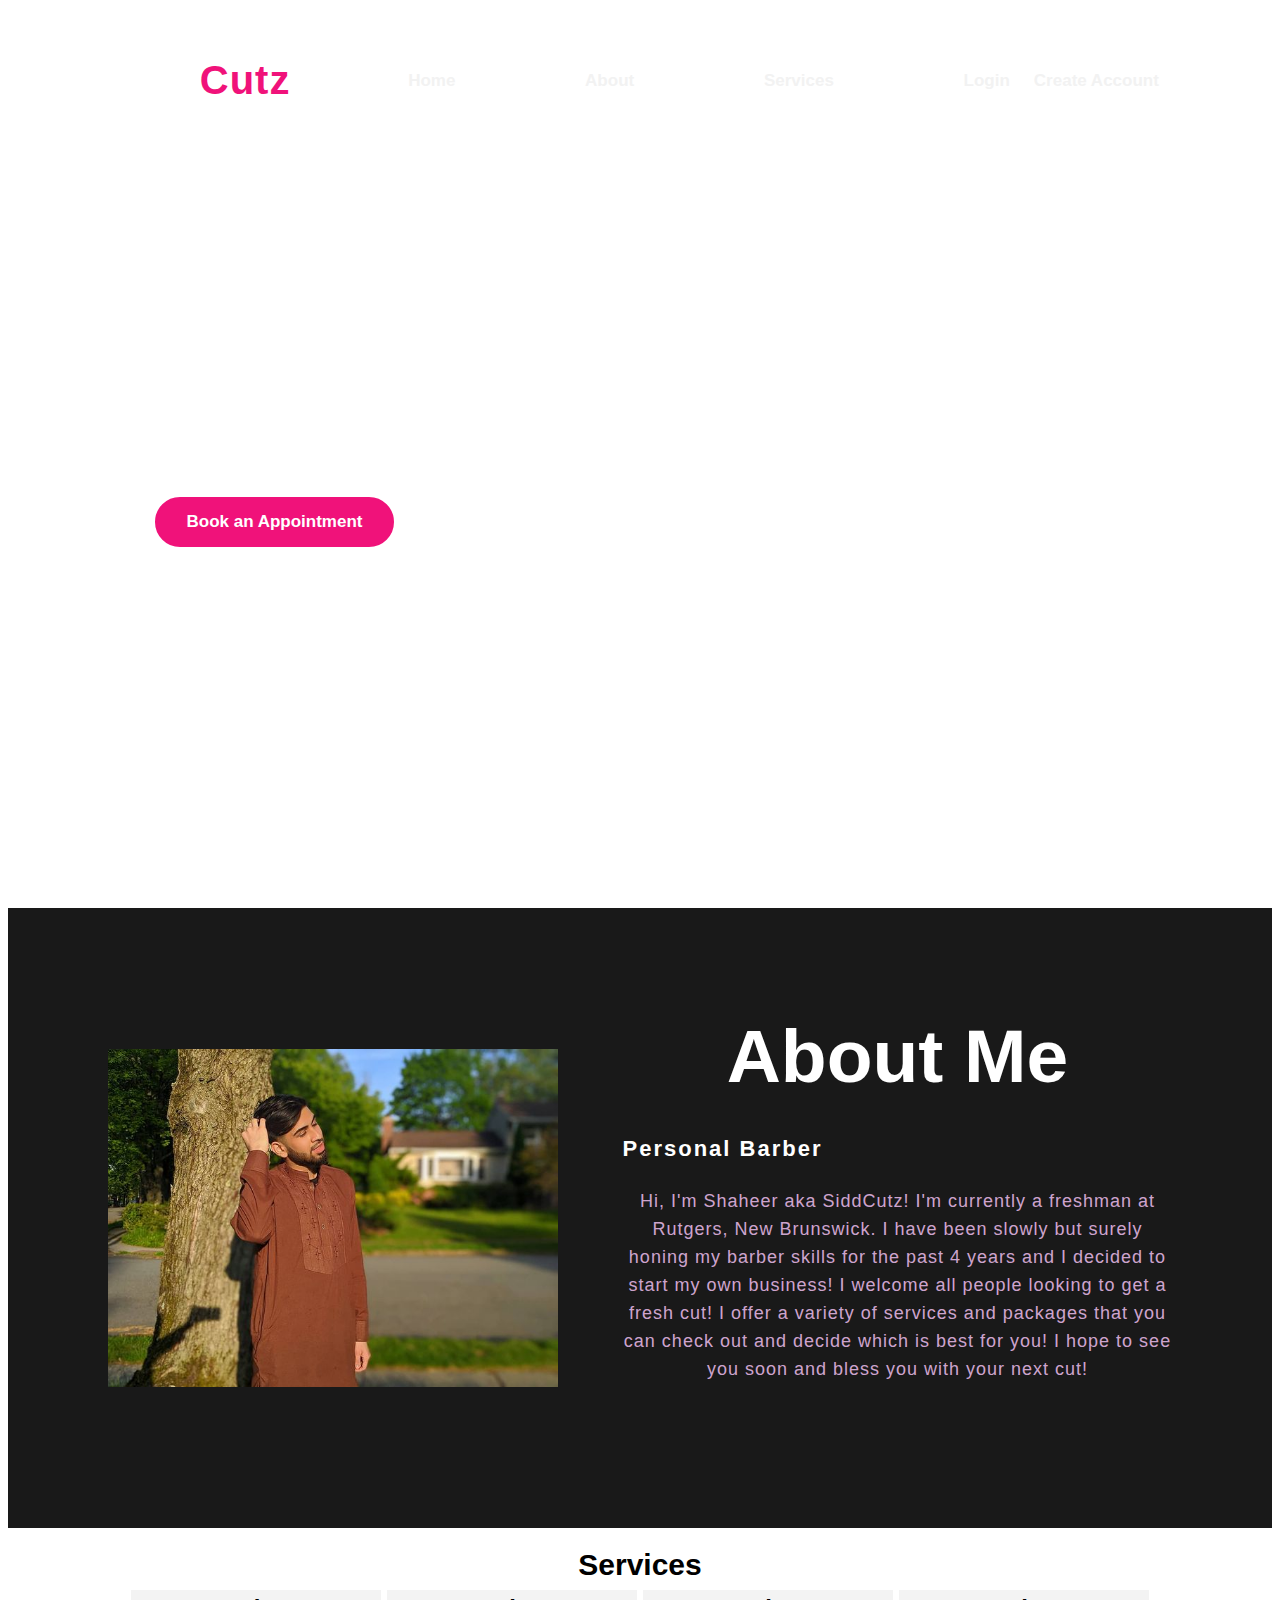
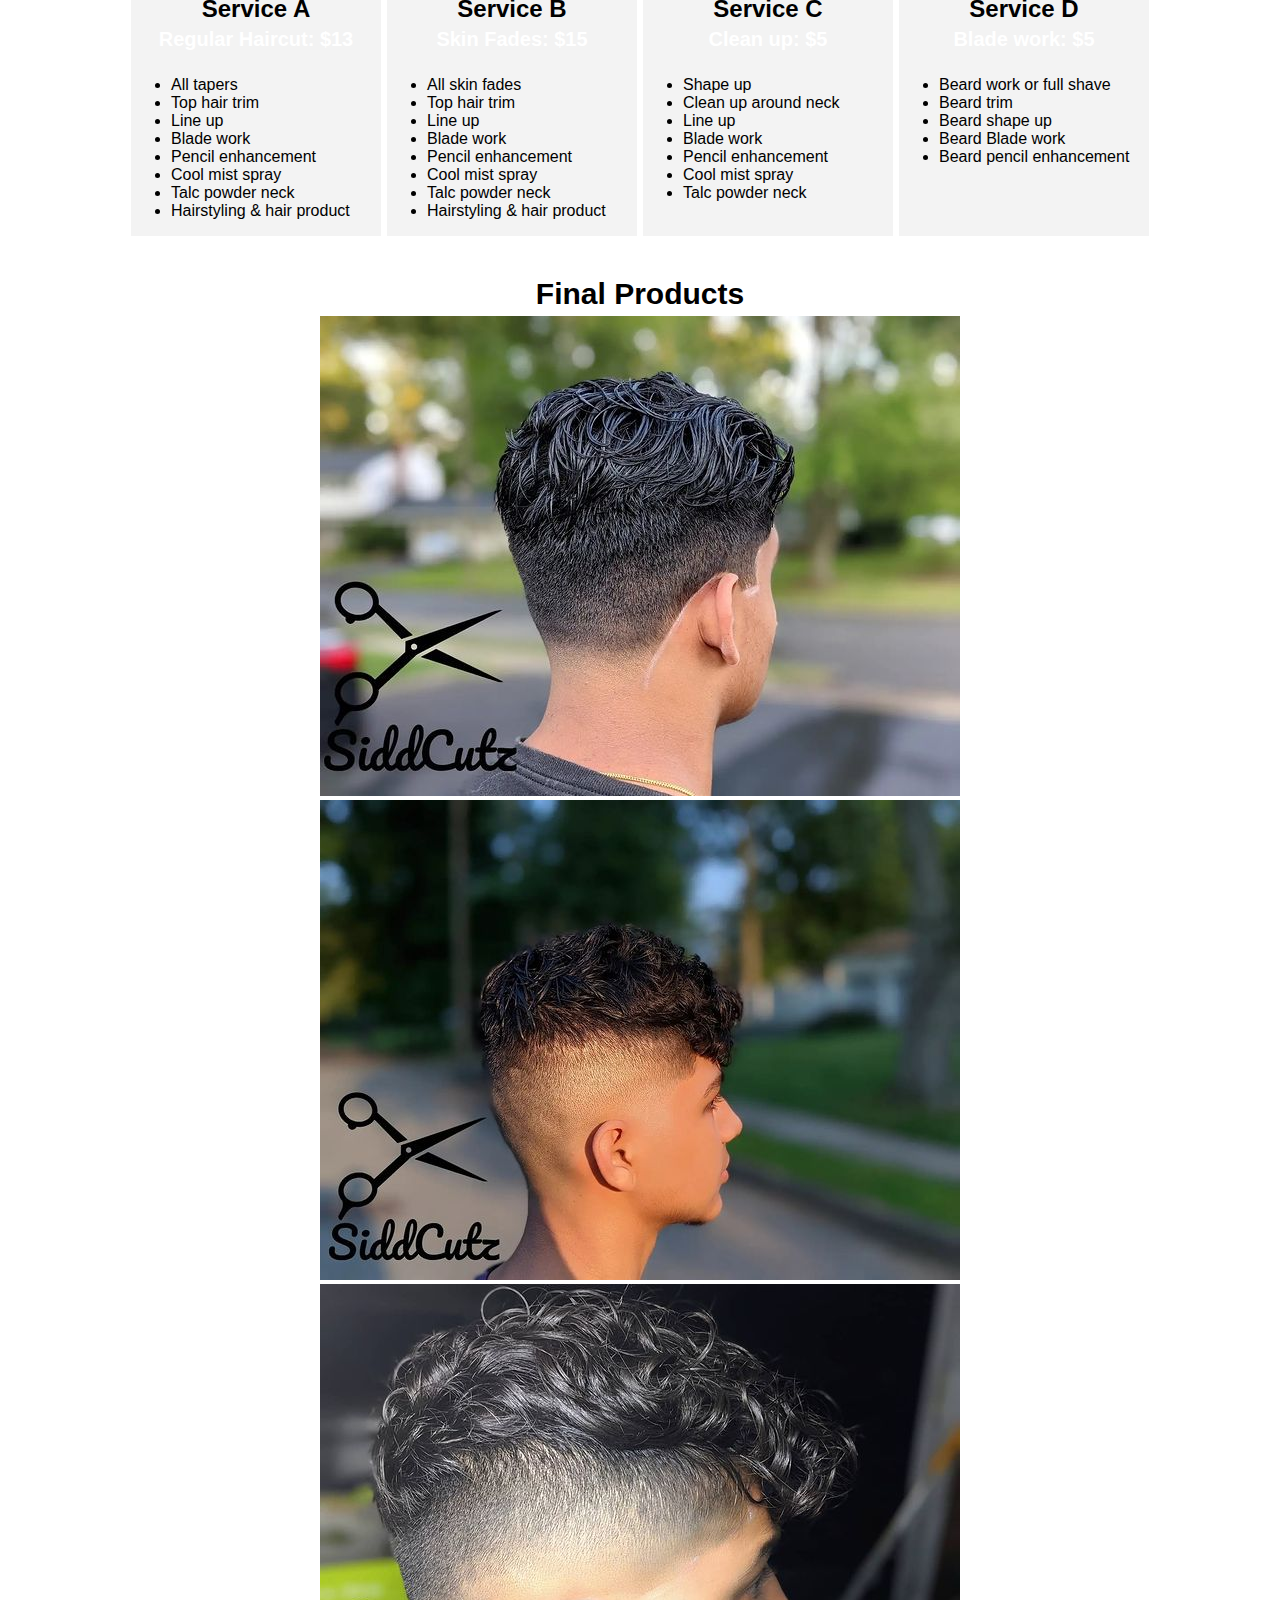
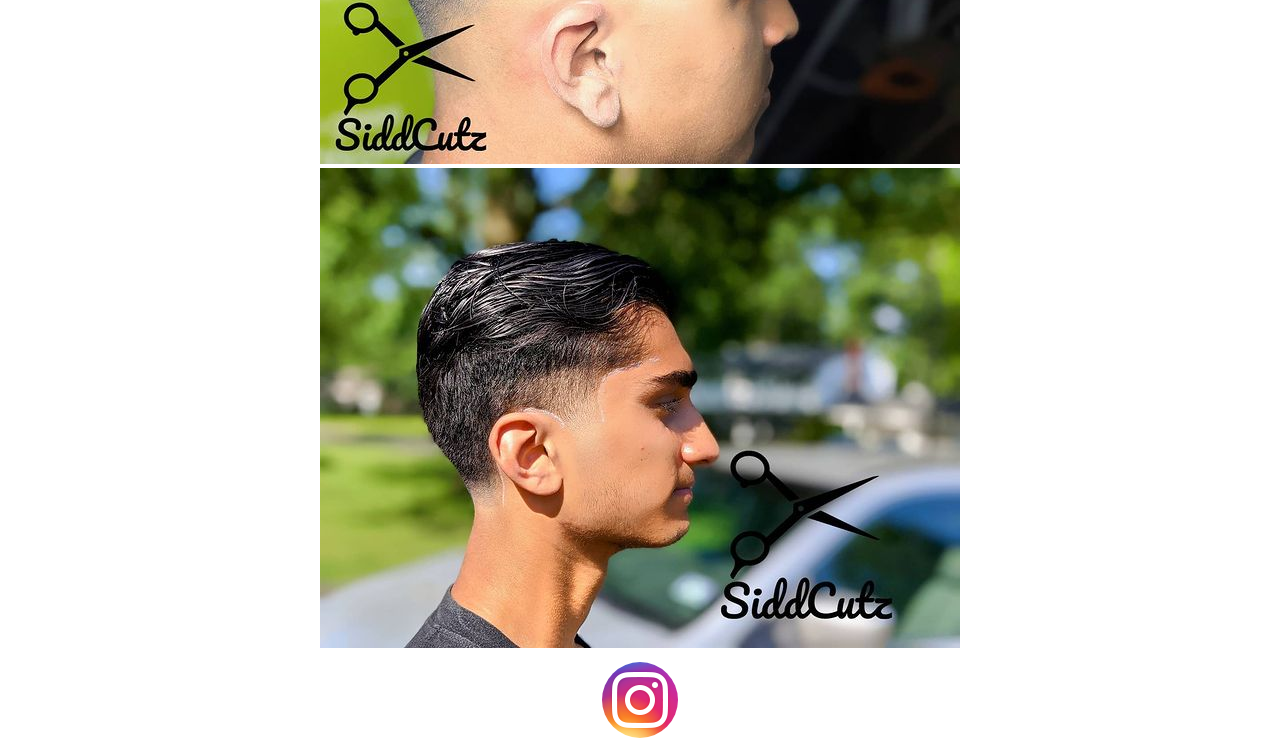
==== index.html @ aa4443f3 "new home page" ====
<!DOCTYPE html>
<html>
    <head>

        <link rel="stylesheet" href="styles.css">
        <meta charset="utf-8">
        <link rel="preconnect" href="https://fonts.googleapis.com">
    <link rel="preconnect" href="https://fonts.gstatic.com" crossorigin>
    <link href="https://fonts.googleapis.com/css2?family=Josefin+Sans&display=swap" rel="stylesheet">
    <link rel="stylesheet" href="https://cdnjs.cloudflare.com/ajax/libs/font-awesome/6.0.0-beta3/css/all.min.css" 
        integrity="sha512-Fo3rlrZj/k7ujTnHg4CGR2D7kSs0v4LLanw2qksYuRlEzO+tcaEPQogQ0KaoGN26/zrn20ImR1DfuLWnOo7aBA==" 
        crossorigin="anonymous" referrerpolicy="no-referrer" />

    </head>
    
    </div>      
    <body>
        <div class="topnav">
            <nav>
                <h2 class = "logo">Sidd<span>Cutz</span></h2>
            <a class="active" href="index.html">Home</a>
            <a href="#about">About</a>
            <a href="#services">Services</a>
            <div class="topnav-right">
                <a href="login.html">Login</a>
                <a>Create Account</a>
            </div>
        </nav>
        </div>  
        
        <div class= "content">
            <h1>Shaheer Siddiqi</h1>
            <h3>Parsippany, NJ / New Brunswick, NJ</h3>
            <div style="text-align: center;">
                <button style="border-color: #f0127a;  font-size: 17px; font-family:sans-serif; color: white; background-color: #f0127a" onclick= "location.href = 'bookAptmt.php'">Book an Appointment</button>
            </div>
        </div>
        
        <section class= "about">
            <div class = "main">
                <img src = "imgs/shaheer.jpg">
                <div class= "about-text">
                    <h2>About Me</h2>
                    <h5>Personal Barber</h5>
                    <p>Hi, I'm Shaheer aka SiddCutz! I'm currently a freshman at Rutgers, New Brunswick. I have been
                        slowly but surely honing my barber skills for the past 4 years and I decided to start my own business! I
                        welcome all people looking to get a fresh cut! I offer a variety of services and packages that you can check
                        out and decide which is best for you! I hope to see you soon and bless you with your next cut!</p>
                </div>
            </div>
        </section>
        
        <h4 id="services" style="margin-top: 20px;">Services</h4>
        <div id="container">
            <div>
                <h2>Service A</h2>
                <h3>Regular Haircut: $13</h3>
                <ul>
                    <li>All tapers</li>
                    <li>Top hair trim</li>
                    <li>Line up</li>
                    <li>Blade work</li>
                    <li>Pencil enhancement</li>
                    <li>Cool mist spray</li>
                    <li>Talc powder neck</li>
                    <li>Hairstyling & hair product</li>
                </ul>
            </div>
            <div>
                <h2>Service B</h2>
                <h3>Skin Fades: $15</h3>
                <ul>
                    <li>All skin fades</li>
                    <li>Top hair trim</li>
                    <li>Line up</li>
                    <li>Blade work</li>
                    <li>Pencil enhancement</li>
                    <li>Cool mist spray</li>
                    <li>Talc powder neck</li>
                    <li>Hairstyling & hair product</li>
                </ul>
            </div>
            <div>
                <h2>Service C</h2>
                <h3>Clean up: $5</h3>
                <ul>
                    <li>Shape up</li>
                    <li>Clean up around neck</li>
                    <li>Line up</li>
                    <li>Blade work</li>
                    <li>Pencil enhancement</li>
                    <li>Cool mist spray</li>
                    <li>Talc powder neck</li>
                </ul>
            </div>
            <div>
                <h2>Service D</h2>
                <h3>Blade work: $5</h3>
                <ul>
                    <li>Beard work or full shave</li>
                    <li>Beard trim</li>
                    <li>Beard shape up</li>
                    <li>Beard Blade work</li>
                    <li>Beard pencil enhancement</li>
                </ul>
            </div>
        </div>

        <br>
        <h4 style="margin-top: 20px;">Final Products</h4>
        <div style="text-align: center;">
            <img src="imgs/hc1.jpg" alt="Haircut 1">
            <img src="imgs/hc2.jpg" alt="Haircut 2">
            <img src="imgs/hc3.jpg" alt="Haircut 3">
            <img src="imgs/hc4.jpg" alt="Haircut 4">
        </div>
        <div style="text-align: center; margin-top: 10px; margin-bottom: 10px;">        
            <a href="https://www.instagram.com/siddcutz/"><img class="icon" src="imgs/ig.png"></a>
        </div>

    </body>
</html>
---- styles.css ----
body {
  font-family: 'Josephin Sans', sans-serif;
  /* background-color: grey; */
}
h1, h2, h3, h4, p {
    text-align: center;
    margin-bottom: 5px;
    margin-top: 5px;
}
button {
    color: rgb(0, 0, 0);
    padding: 16px 32px;
    font-size: 16px;
    margin: 4px 2px;
    cursor: pointer;
    margin-top: 20px;
  }
h1 {
    font-size: 50px;
}
h4 {
    font-size: 30px;
}
.p-container {
  width: 800px;
  margin: auto;
  display: flex;
  flex-wrap: nowrap;
  font-size: 16px;
}
#container {
    /* display: inline-flex;
    flex-direction: row;
    width: 100%; */
    justify-content: center;
    display: flex;
    flex-wrap: wrap;
}
#container > div {
    width: 250px;
    background-color: rgb(243, 243, 243);
    border: 2px black;
    margin: 3px;
  }
.topnav {
    height: 100vh;
    width: 100%;
    background-image: url("https://images.unsplash.com/photo-1635531748077-54c8d53283f4?ixlib=rb-1.2.1&ixid=MnwxMjA3fDB8MHxwaG90by1wYWdlfHx8fGVufDB8fHx8&auto=format&fit=crop&w=2070&q=80");
    background-size: cover;
    background-position: center;
    overflow: hidden;
}

nav{
  display: flex;
  align-items: center;
  justify-content: space-between;
  padding-top: 45px;
  padding-left: 8%;
  padding-right: 8%;
}

.logo{
  color: white;
  font-size: 40px;
  letter-spacing: 1px;
}

span{
  color: #f0127a;
}

nav ul li{
  list-style-type: none;
  display: inline-block;
  padding: 10px 25px;
}
nav ul li a{
  color: white;
  text-decoration: none;
  font-weight: bold;
  text-transform: capitalize;
}

nav ul li a:hover {
  color:#f0127a;
}

/* Style the links inside the navigation bar */
.topnav a {
  float: left;
  color: #f2f2f2;
  text-align: center;
  padding: 10px 12px;
  text-decoration: none;
  font-size: 17px;
  font-weight: bold;
}

/* Change the color of links on hover */
.topnav a:hover {
  color: #f0127a;
  transition: .4s;
}

.content{
  position: absolute;
  top: 50%;
  left: 8%;
  transform: translateY(-50%);
}

h1{
  color: white;
  margin: 20px 0px 20px;
  font-size: 35px;
}

h3{
  color: white;
  font-size: 20px;
  margin-bottom: 25px;
}

.about{
  width: 100%;
  padding: 100px 0px;
  background-color: #191919;
}
.about img{
  height: auto;
  width: 450px;
}

.about-text{
  width: 550px;
}

.main{
  width: 1130px;
  max-width: 95%;
  margin: 0 auto;
  display: flex;
  align-items: center;
  justify-content: space-around;
}
.about-text h2{
  color: white;
  font-size: 75px;
  text-transform: capitalize;
  margin-bottom: 20px;
}
.about-text h5{
  color: white;
  letter-spacing: 2px;
  font-size: 22px;
  margin-bottom: 25px;
  text-transform: capitalize;
}
.about-text p{
  color: #fcfc;
  letter-spacing: 1px;
  line-height: 28px;
  font-size: 18px;
  margin-bottom: 45px;
}
button{
  background-color: #f0127a;
  color: white;
  text-decoration: none;
  border: 2px solid transparent;
  font-weight: bold;
  padding: 13px 30px;
  border-radius: 30px;
  transition: .4s;
}
button:hover{
  background-color: transparent;
  border: 2px solid #f0127a;
  cursor: pointer;

}



/* Add a color to the active/current link */


/* Right-aligned section inside the top navigation */
.topnav-right {
  float: right;
}

.icon {
  border-radius: 50%;
}
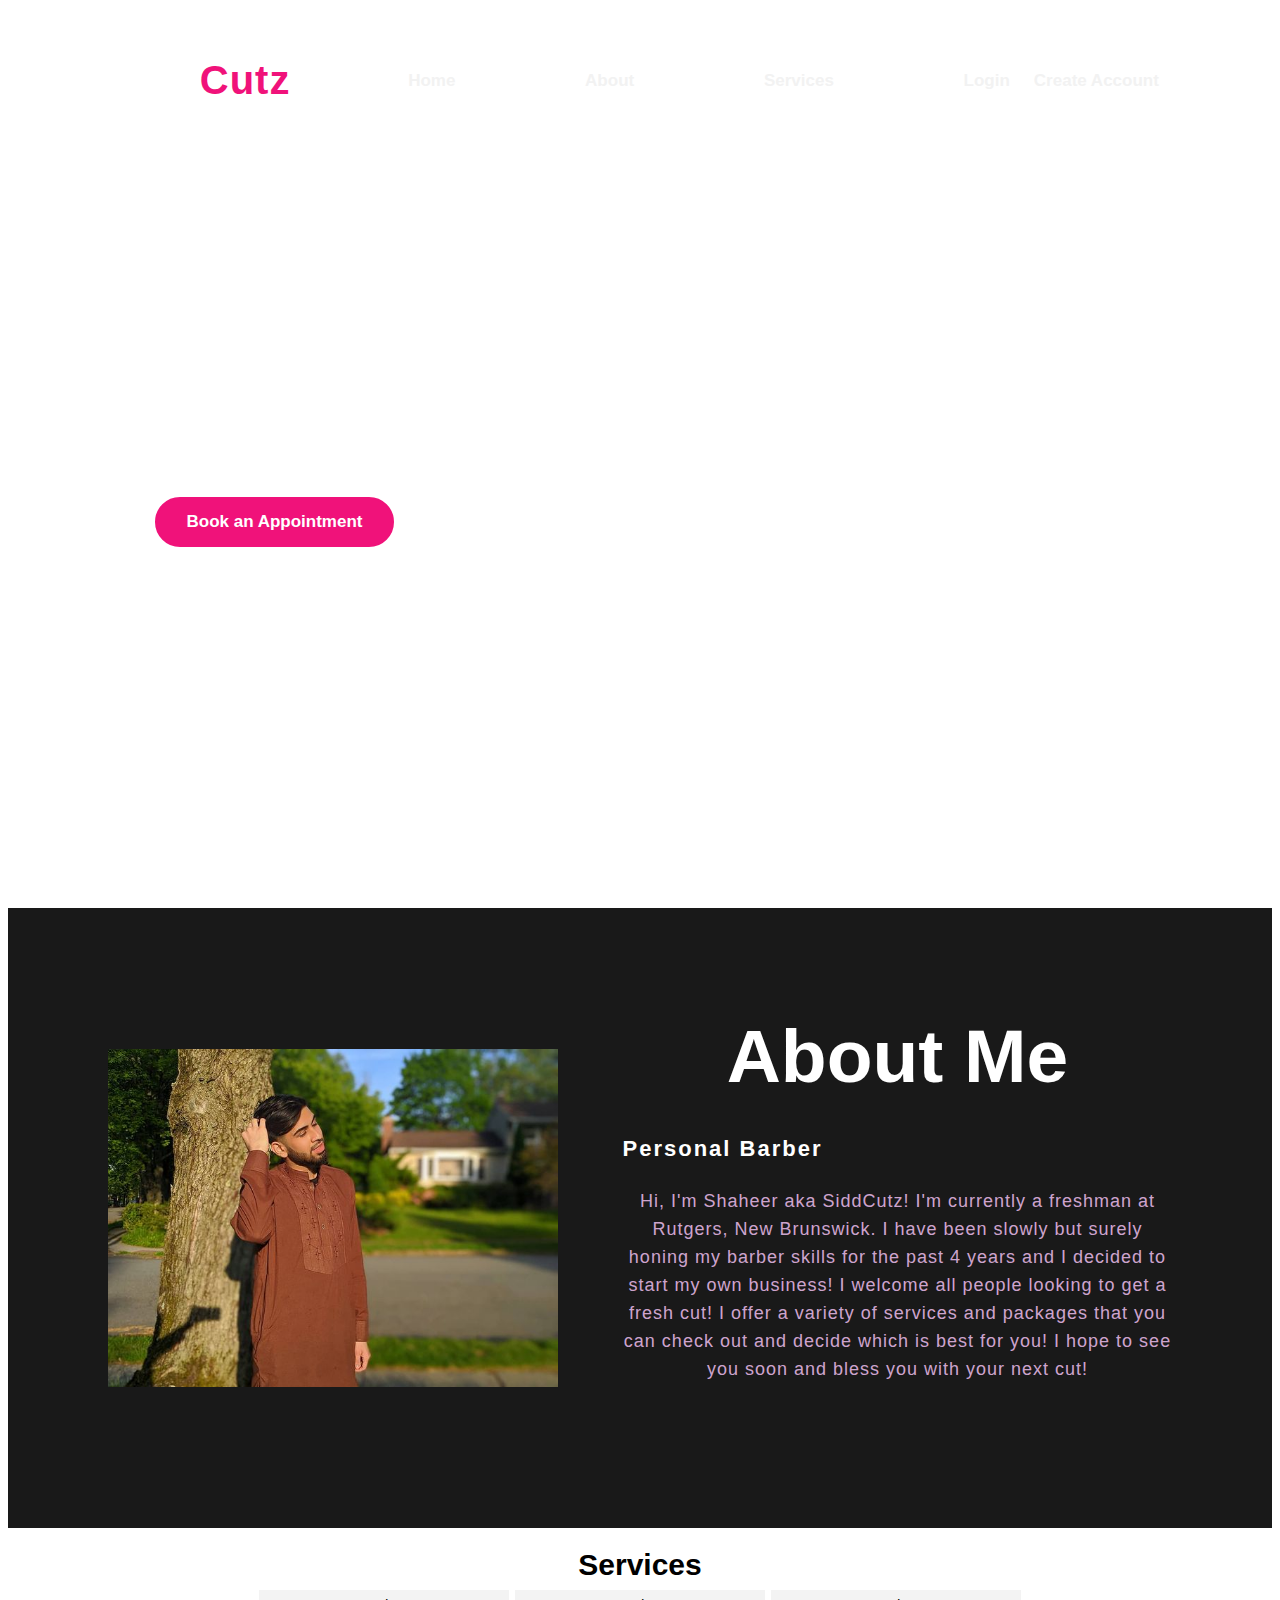
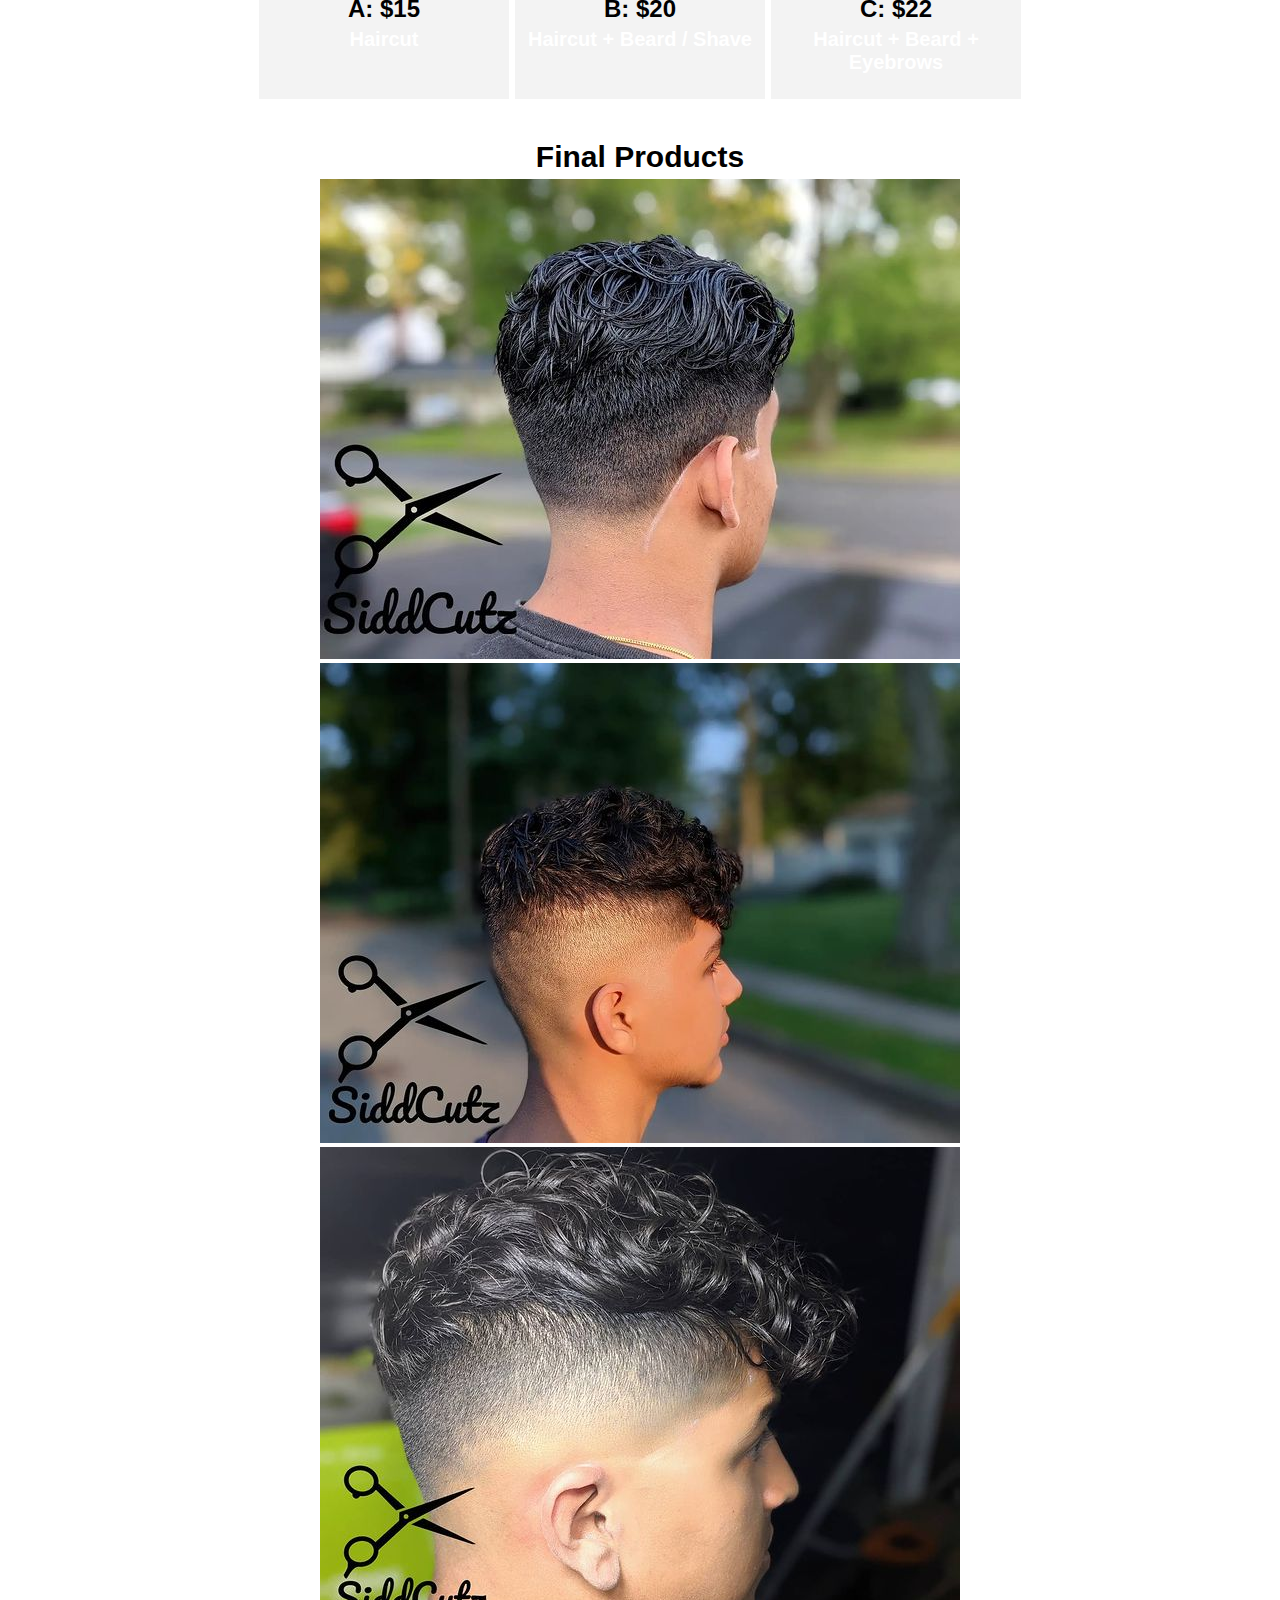
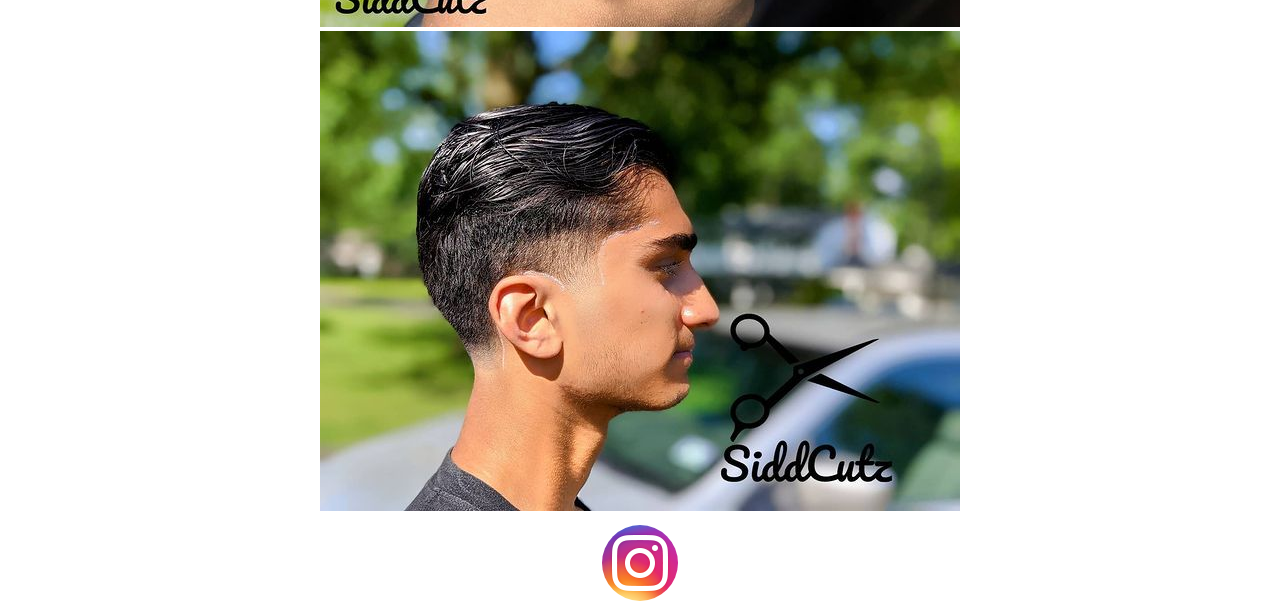
==== commit 4aef10e9: "Handling submit with no time selected, message for no aptmts on a day, simple ui changes" ====
--- a/index.html
+++ b/index.html
@@ -1,23 +1,25 @@
 <!DOCTYPE html>
 <html>
-    <head>
 
-        <link rel="stylesheet" href="styles.css">
-        <meta charset="utf-8">
-        <link rel="preconnect" href="https://fonts.googleapis.com">
+<head>
+
+    <link rel="stylesheet" href="styles.css">
+    <meta charset="utf-8">
+    <link rel="preconnect" href="https://fonts.googleapis.com">
     <link rel="preconnect" href="https://fonts.gstatic.com" crossorigin>
     <link href="https://fonts.googleapis.com/css2?family=Josefin+Sans&display=swap" rel="stylesheet">
-    <link rel="stylesheet" href="https://cdnjs.cloudflare.com/ajax/libs/font-awesome/6.0.0-beta3/css/all.min.css" 
-        integrity="sha512-Fo3rlrZj/k7ujTnHg4CGR2D7kSs0v4LLanw2qksYuRlEzO+tcaEPQogQ0KaoGN26/zrn20ImR1DfuLWnOo7aBA==" 
+    <link rel="stylesheet" href="https://cdnjs.cloudflare.com/ajax/libs/font-awesome/6.0.0-beta3/css/all.min.css"
+        integrity="sha512-Fo3rlrZj/k7ujTnHg4CGR2D7kSs0v4LLanw2qksYuRlEzO+tcaEPQogQ0KaoGN26/zrn20ImR1DfuLWnOo7aBA=="
         crossorigin="anonymous" referrerpolicy="no-referrer" />
 
-    </head>
-    
-    </div>      
-    <body>
-        <div class="topnav">
-            <nav>
-                <h2 class = "logo">Sidd<span>Cutz</span></h2>
+</head>
+
+</div>
+
+<body>
+    <div class="topnav">
+        <nav>
+            <h2 class="logo">Sidd<span>Cutz</span></h2>
             <a class="active" href="index.html">Home</a>
             <a href="#about">About</a>
             <a href="#services">Services</a>
@@ -26,97 +28,62 @@
                 <a>Create Account</a>
             </div>
         </nav>
-        </div>  
-        
-        <div class= "content">
-            <h1>Shaheer Siddiqi</h1>
-            <h3>Parsippany, NJ / New Brunswick, NJ</h3>
-            <div style="text-align: center;">
-                <button style="border-color: #f0127a;  font-size: 17px; font-family:sans-serif; color: white; background-color: #f0127a" onclick= "location.href = 'bookAptmt.php'">Book an Appointment</button>
+    </div>
+
+    <div class="content">
+        <h1>Shaheer Siddiqi</h1>
+        <h3>Parsippany, NJ / New Brunswick, NJ</h3>
+        <div style="text-align: center;">
+            <button
+                style="border-color: #f0127a;  font-size: 17px; font-family:sans-serif; color: white; background-color: #f0127a"
+                onclick="location.href = 'bookAptmt.php'">Book an Appointment</button>
+        </div>
+    </div>
+
+    <section class="about">
+        <div class="main">
+            <img src="imgs/shaheer.jpg">
+            <div class="about-text">
+                <h2>About Me</h2>
+                <h5>Personal Barber</h5>
+                <p>Hi, I'm Shaheer aka SiddCutz! I'm currently a freshman at Rutgers, New Brunswick. I have been
+                    slowly but surely honing my barber skills for the past 4 years and I decided to start my own
+                    business! I
+                    welcome all people looking to get a fresh cut! I offer a variety of services and packages that you
+                    can check
+                    out and decide which is best for you! I hope to see you soon and bless you with your next cut!</p>
             </div>
         </div>
-        
-        <section class= "about">
-            <div class = "main">
-                <img src = "imgs/shaheer.jpg">
-                <div class= "about-text">
-                    <h2>About Me</h2>
-                    <h5>Personal Barber</h5>
-                    <p>Hi, I'm Shaheer aka SiddCutz! I'm currently a freshman at Rutgers, New Brunswick. I have been
-                        slowly but surely honing my barber skills for the past 4 years and I decided to start my own business! I
-                        welcome all people looking to get a fresh cut! I offer a variety of services and packages that you can check
-                        out and decide which is best for you! I hope to see you soon and bless you with your next cut!</p>
-                </div>
-            </div>
-        </section>
-        
-        <h4 id="services" style="margin-top: 20px;">Services</h4>
-        <div id="container">
-            <div>
-                <h2>Service A</h2>
-                <h3>Regular Haircut: $13</h3>
-                <ul>
-                    <li>All tapers</li>
-                    <li>Top hair trim</li>
-                    <li>Line up</li>
-                    <li>Blade work</li>
-                    <li>Pencil enhancement</li>
-                    <li>Cool mist spray</li>
-                    <li>Talc powder neck</li>
-                    <li>Hairstyling & hair product</li>
-                </ul>
-            </div>
-            <div>
-                <h2>Service B</h2>
-                <h3>Skin Fades: $15</h3>
-                <ul>
-                    <li>All skin fades</li>
-                    <li>Top hair trim</li>
-                    <li>Line up</li>
-                    <li>Blade work</li>
-                    <li>Pencil enhancement</li>
-                    <li>Cool mist spray</li>
-                    <li>Talc powder neck</li>
-                    <li>Hairstyling & hair product</li>
-                </ul>
-            </div>
-            <div>
-                <h2>Service C</h2>
-                <h3>Clean up: $5</h3>
-                <ul>
-                    <li>Shape up</li>
-                    <li>Clean up around neck</li>
-                    <li>Line up</li>
-                    <li>Blade work</li>
-                    <li>Pencil enhancement</li>
-                    <li>Cool mist spray</li>
-                    <li>Talc powder neck</li>
-                </ul>
-            </div>
-            <div>
-                <h2>Service D</h2>
-                <h3>Blade work: $5</h3>
-                <ul>
-                    <li>Beard work or full shave</li>
-                    <li>Beard trim</li>
-                    <li>Beard shape up</li>
-                    <li>Beard Blade work</li>
-                    <li>Beard pencil enhancement</li>
-                </ul>
-            </div>
+    </section>
+
+    <h4 id="services" style="margin-top: 20px;">Services</h4>
+    <div id="container">
+        <div>
+            <h2>A: $15</h2>
+            <h3>Haircut</h3>
         </div>
+        <div>
+            <h2>B: $20</h2>
+            <h3>Haircut + Beard / Shave</h3>
+        </div>
+        <div>
+            <h2>C: $22</h2>
+            <h3>Haircut + Beard + Eyebrows</h3>
+        </div>
+    </div>
 
-        <br>
-        <h4 style="margin-top: 20px;">Final Products</h4>
-        <div style="text-align: center;">
-            <img src="imgs/hc1.jpg" alt="Haircut 1">
-            <img src="imgs/hc2.jpg" alt="Haircut 2">
-            <img src="imgs/hc3.jpg" alt="Haircut 3">
-            <img src="imgs/hc4.jpg" alt="Haircut 4">
-        </div>
-        <div style="text-align: center; margin-top: 10px; margin-bottom: 10px;">        
-            <a href="https://www.instagram.com/siddcutz/"><img class="icon" src="imgs/ig.png"></a>
-        </div>
+    <br>
+    <h4 style="margin-top: 20px;">Final Products</h4>
+    <div style="text-align: center;">
+        <img src="imgs/hc1.jpg" alt="Haircut 1">
+        <img src="imgs/hc2.jpg" alt="Haircut 2">
+        <img src="imgs/hc3.jpg" alt="Haircut 3">
+        <img src="imgs/hc4.jpg" alt="Haircut 4">
+    </div>
+    <div style="text-align: center; margin-top: 10px; margin-bottom: 10px;">
+        <a href="https://www.instagram.com/siddcutz/"><img class="icon" src="imgs/ig.png"></a>
+    </div>
 
-    </body>
+</body>
+
 </html>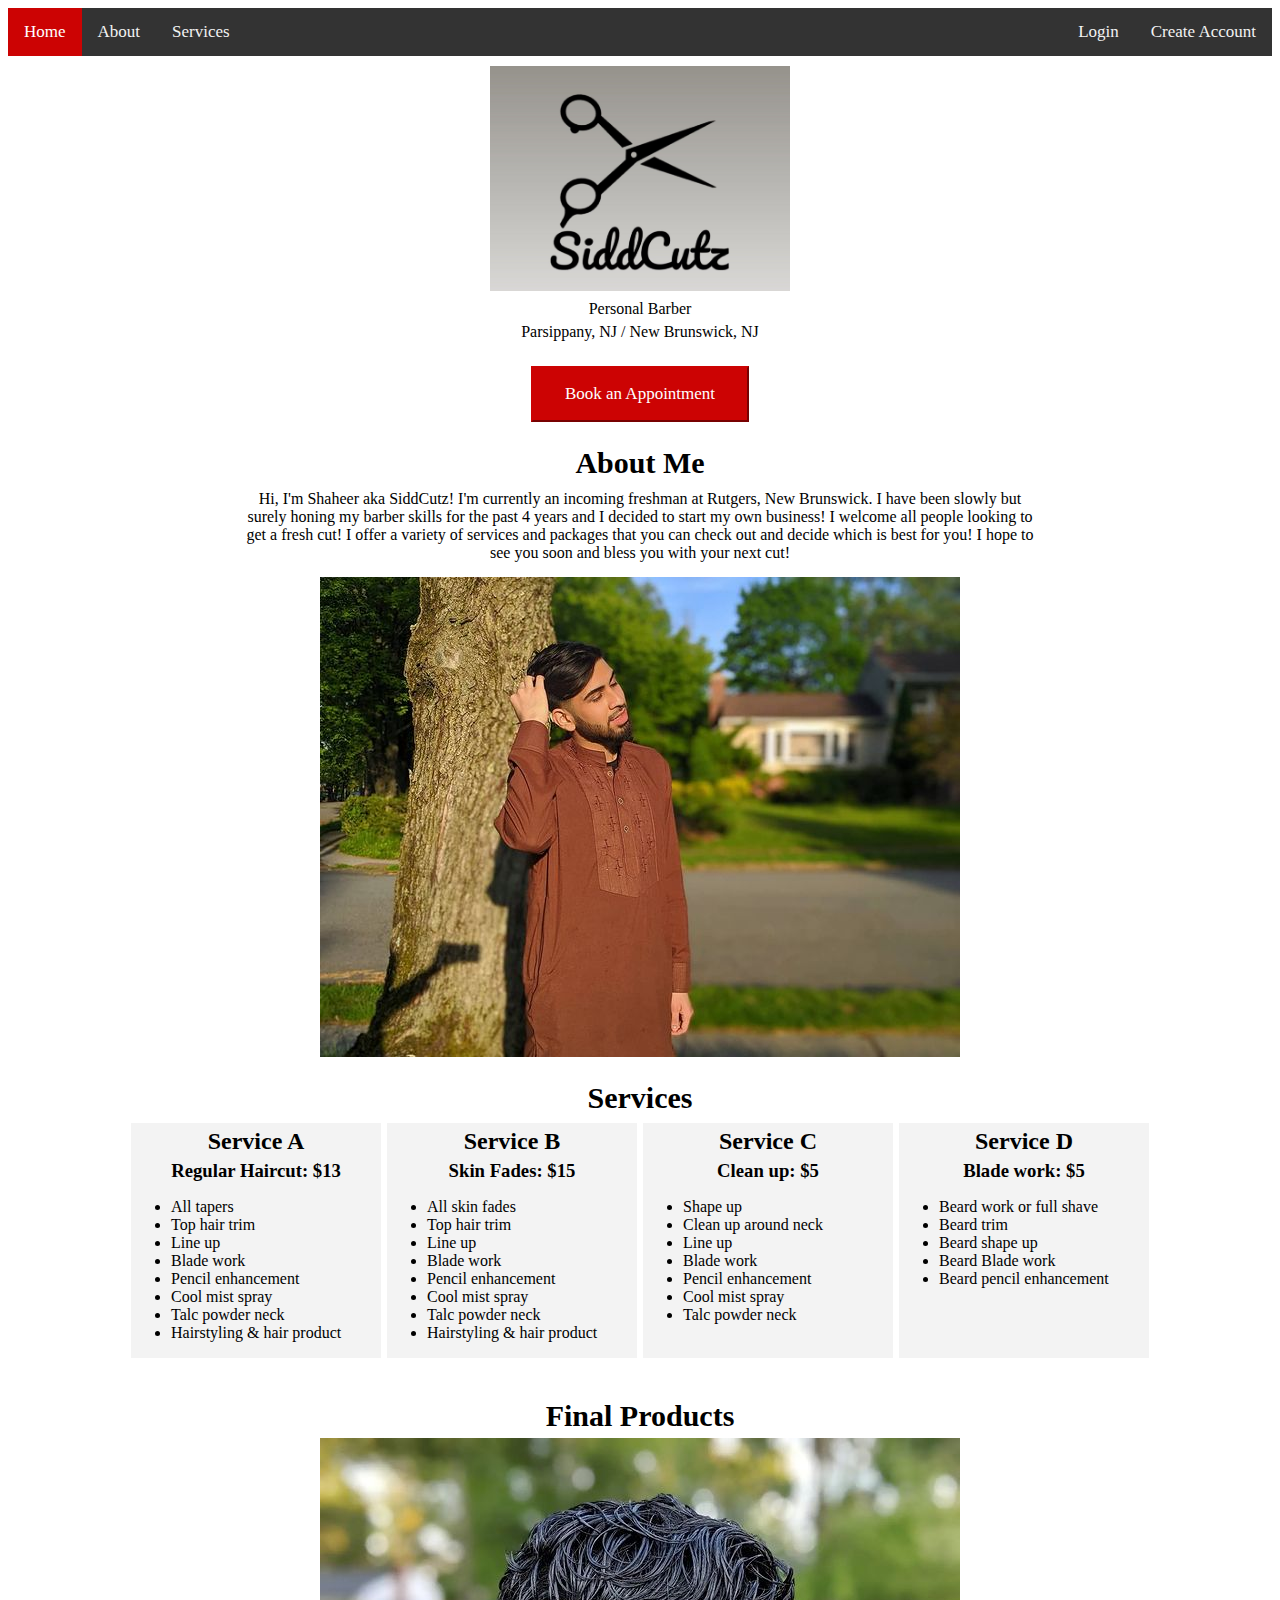
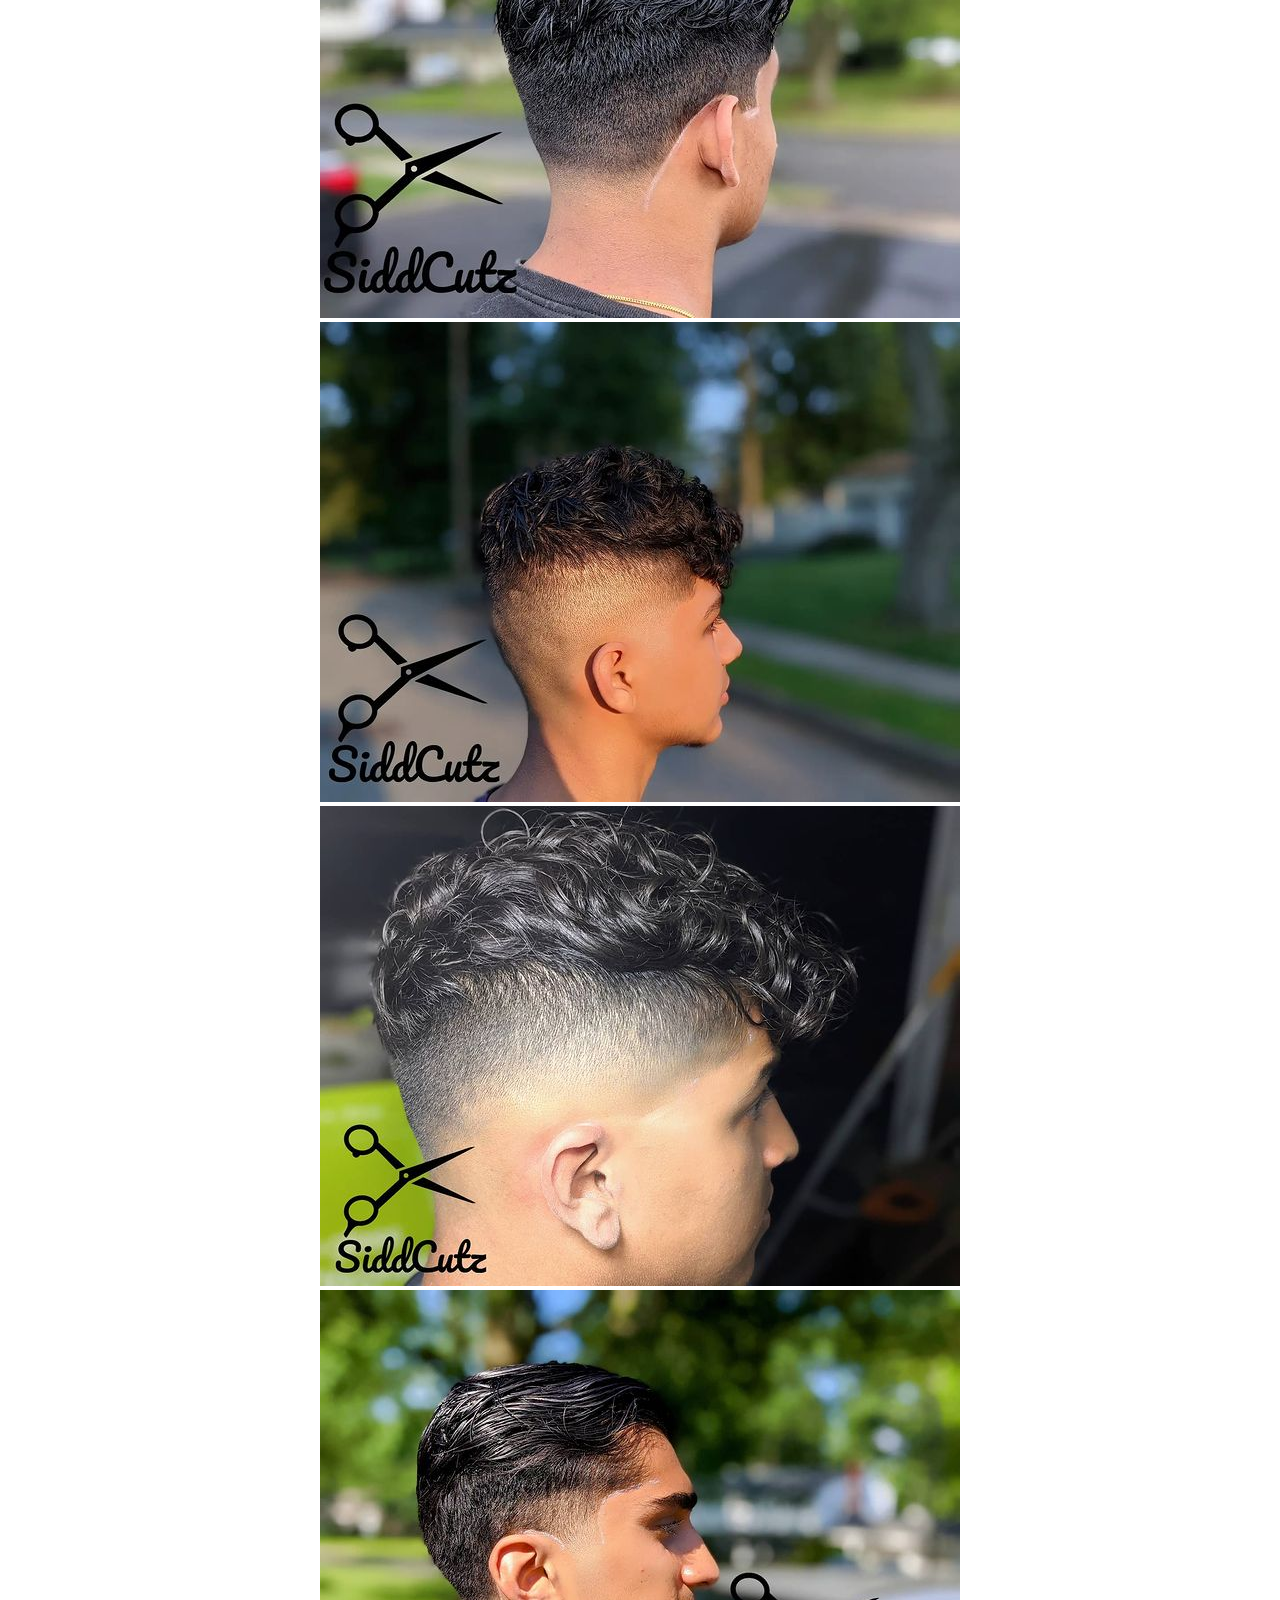
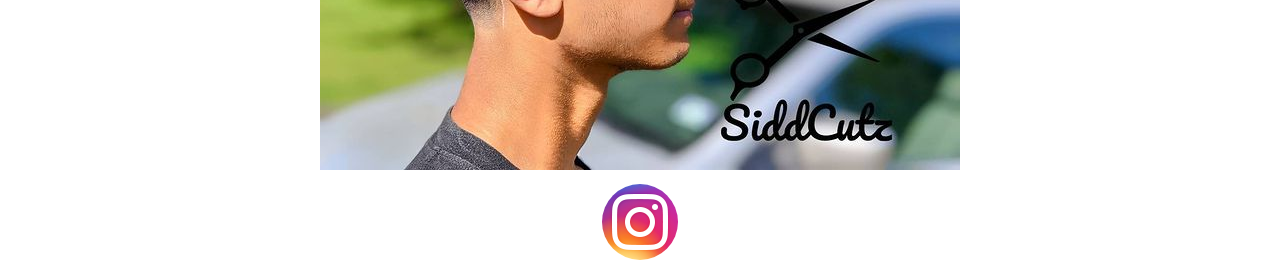
==== commit 8a69c9b6: "Revert "new home page"" ====
--- a/index.html
+++ b/index.html
@@ -1,89 +1,110 @@
 <!DOCTYPE html>
 <html>
-
-<head>
-
-    <link rel="stylesheet" href="styles.css">
-    <meta charset="utf-8">
-    <link rel="preconnect" href="https://fonts.googleapis.com">
-    <link rel="preconnect" href="https://fonts.gstatic.com" crossorigin>
-    <link href="https://fonts.googleapis.com/css2?family=Josefin+Sans&display=swap" rel="stylesheet">
-    <link rel="stylesheet" href="https://cdnjs.cloudflare.com/ajax/libs/font-awesome/6.0.0-beta3/css/all.min.css"
-        integrity="sha512-Fo3rlrZj/k7ujTnHg4CGR2D7kSs0v4LLanw2qksYuRlEzO+tcaEPQogQ0KaoGN26/zrn20ImR1DfuLWnOo7aBA=="
-        crossorigin="anonymous" referrerpolicy="no-referrer" />
-
-</head>
-
-</div>
-
-<body>
+    <head>
+        <link rel="stylesheet" href="styles.css">
+        <meta charset="utf-8">
+    </head>
     <div class="topnav">
-        <nav>
-            <h2 class="logo">Sidd<span>Cutz</span></h2>
-            <a class="active" href="index.html">Home</a>
-            <a href="#about">About</a>
-            <a href="#services">Services</a>
-            <div class="topnav-right">
-                <a href="login.html">Login</a>
-                <a>Create Account</a>
+        <a class="active" href="index.html">Home</a>
+        <a href="#about">About</a>
+        <a href="#services">Services</a>
+        <div class="topnav-right">
+          <a href="login.html">Login</a>
+          <a>Create Account</a>
+        </div>
+    </div>      
+    <body>
+        <div style="text-align: center; margin-top: 10px;"> 
+            <img src="imgs/SiddCutz2.jpeg" alt="SiddCutz" width="300">
+        </div>
+        <p>
+            Personal Barber
+        </p>
+        <p>
+            Parsippany, NJ / New Brunswick, NJ
+        </p>
+        <div style="text-align: center;">
+            <button style="border-color: #cc0303;  font-size: 17px; font-family:cursive; color: white; background-color: #cc0303" onclick= "location.href = 'bookAptmt.php'">Book an Appointment</button>
+        </div>
+        <div id="about" style="margin-top: 20px;">
+            <h4>About Me</h4>
+            <div class="p-container">
+                <p>Hi, I'm Shaheer aka SiddCutz! I'm currently an incoming freshman at Rutgers, New Brunswick. I have been
+                slowly but surely honing my barber skills for the past 4 years and I decided to start my own business! I
+                welcome all people looking to get a fresh cut! I offer a variety of services and packages that you can check
+                out and decide which is best for you! I hope to see you soon and bless you with your next cut!</p>
             </div>
-        </nav>
-    </div>
-
-    <div class="content">
-        <h1>Shaheer Siddiqi</h1>
-        <h3>Parsippany, NJ / New Brunswick, NJ</h3>
-        <div style="text-align: center;">
-            <button
-                style="border-color: #f0127a;  font-size: 17px; font-family:sans-serif; color: white; background-color: #f0127a"
-                onclick="location.href = 'bookAptmt.php'">Book an Appointment</button>
-        </div>
-    </div>
-
-    <section class="about">
-        <div class="main">
-            <img src="imgs/shaheer.jpg">
-            <div class="about-text">
-                <h2>About Me</h2>
-                <h5>Personal Barber</h5>
-                <p>Hi, I'm Shaheer aka SiddCutz! I'm currently a freshman at Rutgers, New Brunswick. I have been
-                    slowly but surely honing my barber skills for the past 4 years and I decided to start my own
-                    business! I
-                    welcome all people looking to get a fresh cut! I offer a variety of services and packages that you
-                    can check
-                    out and decide which is best for you! I hope to see you soon and bless you with your next cut!</p>
+            <div style="text-align: center; margin-top: 10px;"> 
+                <img src="imgs/shaheer.jpg" alt="Shaheer">
             </div>
         </div>
-    </section>
+        <h4 id="services" style="margin-top: 20px;">Services</h4>
+        <div id="container">
+            <div>
+                <h2>Service A</h2>
+                <h3>Regular Haircut: $13</h3>
+                <ul>
+                    <li>All tapers</li>
+                    <li>Top hair trim</li>
+                    <li>Line up</li>
+                    <li>Blade work</li>
+                    <li>Pencil enhancement</li>
+                    <li>Cool mist spray</li>
+                    <li>Talc powder neck</li>
+                    <li>Hairstyling & hair product</li>
+                </ul>
+            </div>
+            <div>
+                <h2>Service B</h2>
+                <h3>Skin Fades: $15</h3>
+                <ul>
+                    <li>All skin fades</li>
+                    <li>Top hair trim</li>
+                    <li>Line up</li>
+                    <li>Blade work</li>
+                    <li>Pencil enhancement</li>
+                    <li>Cool mist spray</li>
+                    <li>Talc powder neck</li>
+                    <li>Hairstyling & hair product</li>
+                </ul>
+            </div>
+            <div>
+                <h2>Service C</h2>
+                <h3>Clean up: $5</h3>
+                <ul>
+                    <li>Shape up</li>
+                    <li>Clean up around neck</li>
+                    <li>Line up</li>
+                    <li>Blade work</li>
+                    <li>Pencil enhancement</li>
+                    <li>Cool mist spray</li>
+                    <li>Talc powder neck</li>
+                </ul>
+            </div>
+            <div>
+                <h2>Service D</h2>
+                <h3>Blade work: $5</h3>
+                <ul>
+                    <li>Beard work or full shave</li>
+                    <li>Beard trim</li>
+                    <li>Beard shape up</li>
+                    <li>Beard Blade work</li>
+                    <li>Beard pencil enhancement</li>
+                </ul>
+            </div>
+        </div>
 
-    <h4 id="services" style="margin-top: 20px;">Services</h4>
-    <div id="container">
-        <div>
-            <h2>A: $15</h2>
-            <h3>Haircut</h3>
+        <br>
+        <h4 style="margin-top: 20px;">Final Products</h4>
+        <div style="text-align: center;">
+            <img src="imgs/hc1.jpg" alt="Haircut 1">
+            <img src="imgs/hc2.jpg" alt="Haircut 2">
+            <img src="imgs/hc3.jpg" alt="Haircut 3">
+            <img src="imgs/hc4.jpg" alt="Haircut 4">
         </div>
-        <div>
-            <h2>B: $20</h2>
-            <h3>Haircut + Beard / Shave</h3>
+        <div style="text-align: center; margin-top: 10px; margin-bottom: 10px;">        
+            <a href="https://www.instagram.com/siddcutz/"><img class="icon" src="imgs/ig.png"></a>
         </div>
-        <div>
-            <h2>C: $22</h2>
-            <h3>Haircut + Beard + Eyebrows</h3>
-        </div>
-    </div>
 
-    <br>
-    <h4 style="margin-top: 20px;">Final Products</h4>
-    <div style="text-align: center;">
-        <img src="imgs/hc1.jpg" alt="Haircut 1">
-        <img src="imgs/hc2.jpg" alt="Haircut 2">
-        <img src="imgs/hc3.jpg" alt="Haircut 3">
-        <img src="imgs/hc4.jpg" alt="Haircut 4">
-    </div>
-    <div style="text-align: center; margin-top: 10px; margin-bottom: 10px;">
-        <a href="https://www.instagram.com/siddcutz/"><img class="icon" src="imgs/ig.png"></a>
-    </div>
-
-</body>
-
+    </body>
 </html>--- a/styles.css
+++ b/styles.css
@@ -1,6 +1,6 @@
 body {
-  font-family: 'Josephin Sans', sans-serif;
-  /* background-color: grey; */
+    font-family: cursive;
+    /* background-color: grey; */
 }
 h1, h2, h3, h4, p {
     text-align: center;
@@ -43,47 +43,8 @@
     margin: 3px;
   }
 .topnav {
-    height: 100vh;
-    width: 100%;
-    background-image: url("https://images.unsplash.com/photo-1635531748077-54c8d53283f4?ixlib=rb-1.2.1&ixid=MnwxMjA3fDB8MHxwaG90by1wYWdlfHx8fGVufDB8fHx8&auto=format&fit=crop&w=2070&q=80");
-    background-size: cover;
-    background-position: center;
+    background-color: #333;
     overflow: hidden;
-}
-
-nav{
-  display: flex;
-  align-items: center;
-  justify-content: space-between;
-  padding-top: 45px;
-  padding-left: 8%;
-  padding-right: 8%;
-}
-
-.logo{
-  color: white;
-  font-size: 40px;
-  letter-spacing: 1px;
-}
-
-span{
-  color: #f0127a;
-}
-
-nav ul li{
-  list-style-type: none;
-  display: inline-block;
-  padding: 10px 25px;
-}
-nav ul li a{
-  color: white;
-  text-decoration: none;
-  font-weight: bold;
-  text-transform: capitalize;
-}
-
-nav ul li a:hover {
-  color:#f0127a;
 }
 
 /* Style the links inside the navigation bar */
@@ -91,100 +52,22 @@
   float: left;
   color: #f2f2f2;
   text-align: center;
-  padding: 10px 12px;
+  padding: 14px 16px;
   text-decoration: none;
   font-size: 17px;
-  font-weight: bold;
 }
 
 /* Change the color of links on hover */
 .topnav a:hover {
-  color: #f0127a;
-  transition: .4s;
+  background-color: #ddd;
+  color: black;
 }
 
-.content{
-  position: absolute;
-  top: 50%;
-  left: 8%;
-  transform: translateY(-50%);
+/* Add a color to the active/current link */
+.topnav a.active {
+  background-color: #cc0303;
+  color: white;
 }
-
-h1{
-  color: white;
-  margin: 20px 0px 20px;
-  font-size: 35px;
-}
-
-h3{
-  color: white;
-  font-size: 20px;
-  margin-bottom: 25px;
-}
-
-.about{
-  width: 100%;
-  padding: 100px 0px;
-  background-color: #191919;
-}
-.about img{
-  height: auto;
-  width: 450px;
-}
-
-.about-text{
-  width: 550px;
-}
-
-.main{
-  width: 1130px;
-  max-width: 95%;
-  margin: 0 auto;
-  display: flex;
-  align-items: center;
-  justify-content: space-around;
-}
-.about-text h2{
-  color: white;
-  font-size: 75px;
-  text-transform: capitalize;
-  margin-bottom: 20px;
-}
-.about-text h5{
-  color: white;
-  letter-spacing: 2px;
-  font-size: 22px;
-  margin-bottom: 25px;
-  text-transform: capitalize;
-}
-.about-text p{
-  color: #fcfc;
-  letter-spacing: 1px;
-  line-height: 28px;
-  font-size: 18px;
-  margin-bottom: 45px;
-}
-button{
-  background-color: #f0127a;
-  color: white;
-  text-decoration: none;
-  border: 2px solid transparent;
-  font-weight: bold;
-  padding: 13px 30px;
-  border-radius: 30px;
-  transition: .4s;
-}
-button:hover{
-  background-color: transparent;
-  border: 2px solid #f0127a;
-  cursor: pointer;
-
-}
-
-
-
-/* Add a color to the active/current link */
-
 
 /* Right-aligned section inside the top navigation */
 .topnav-right {
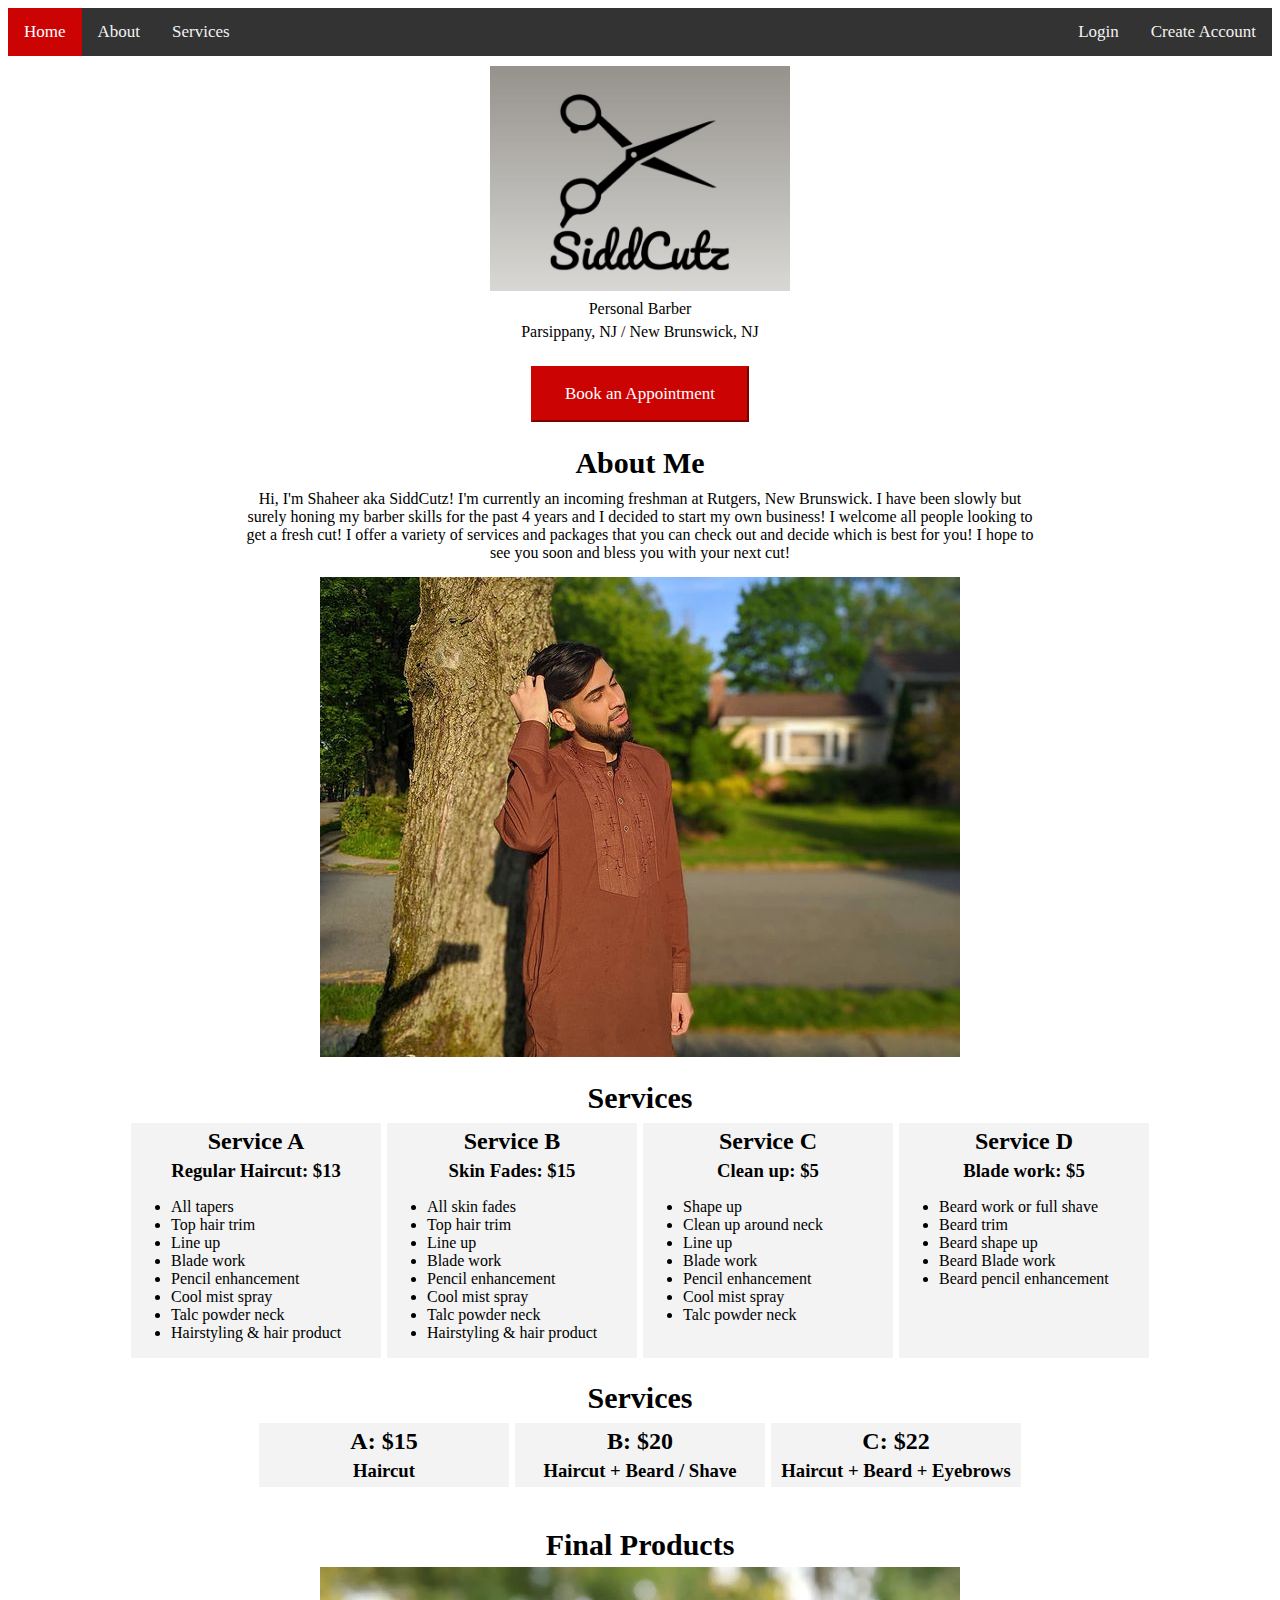
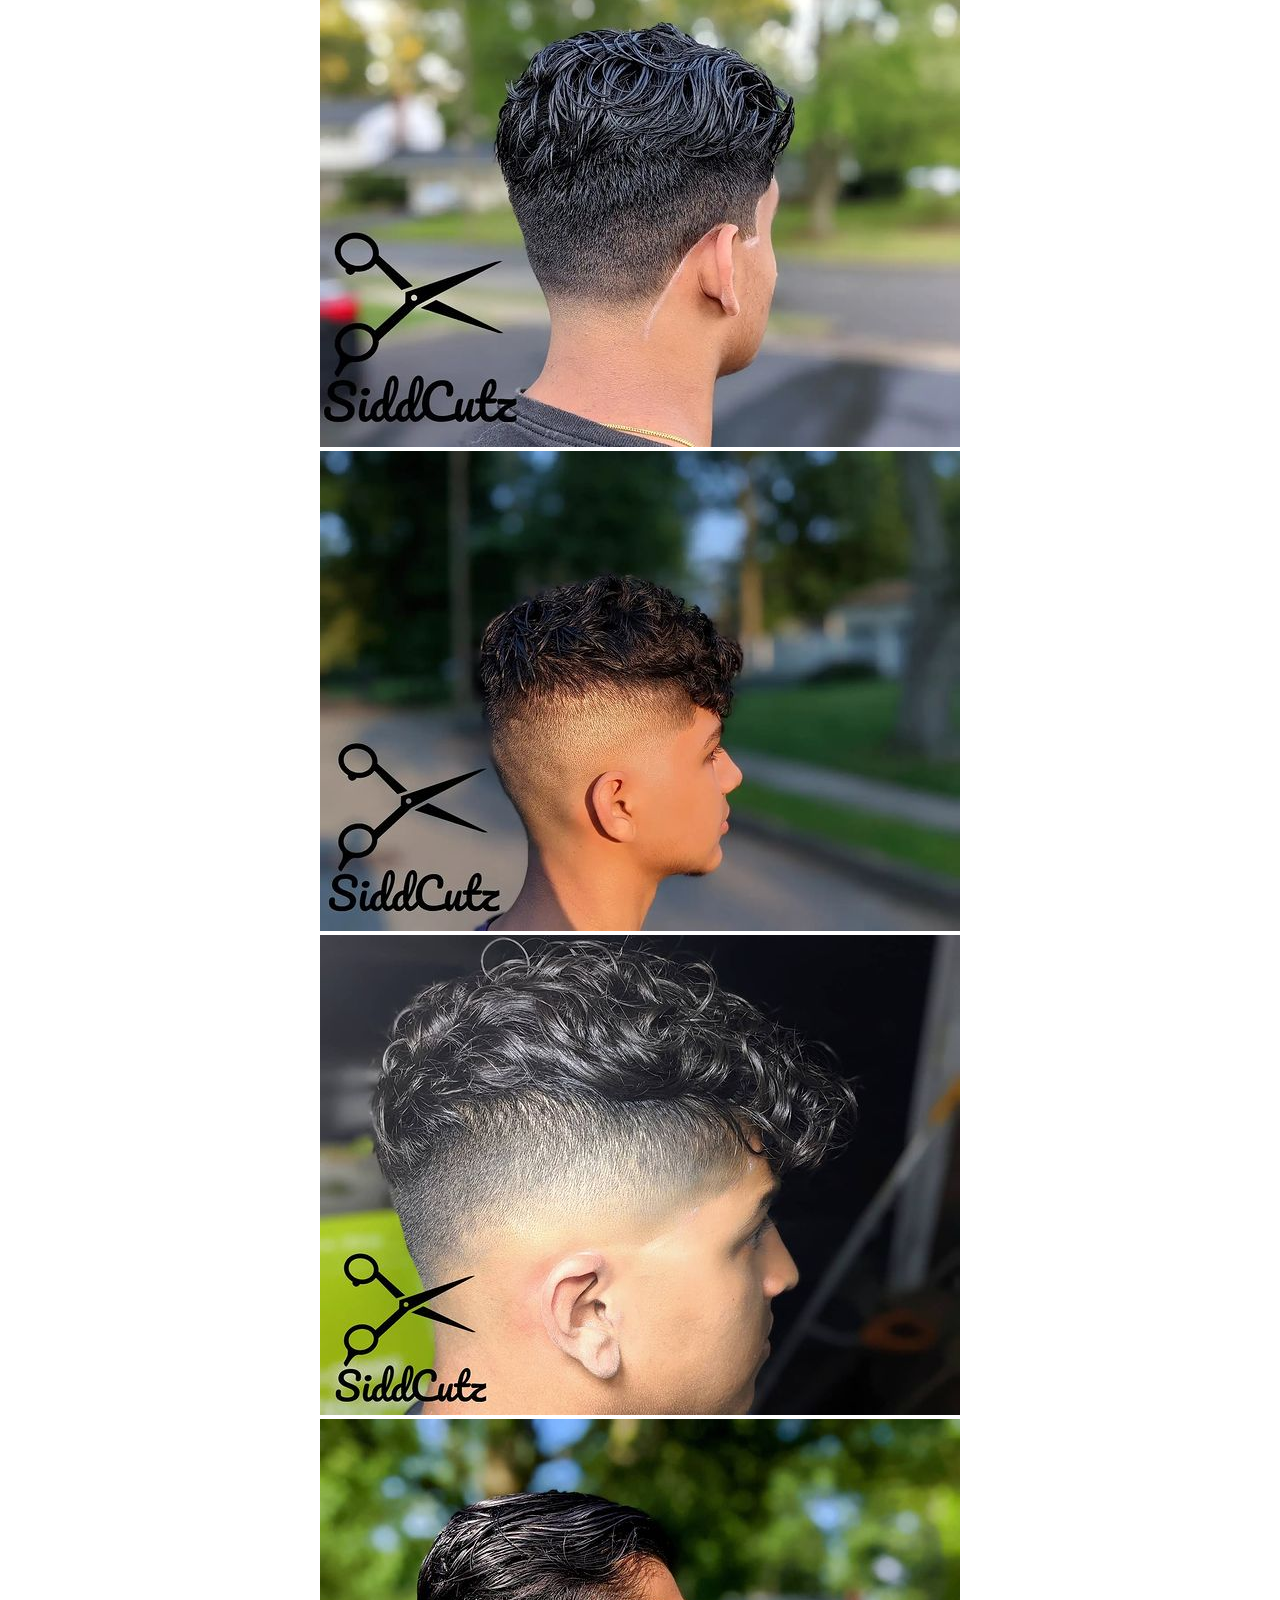
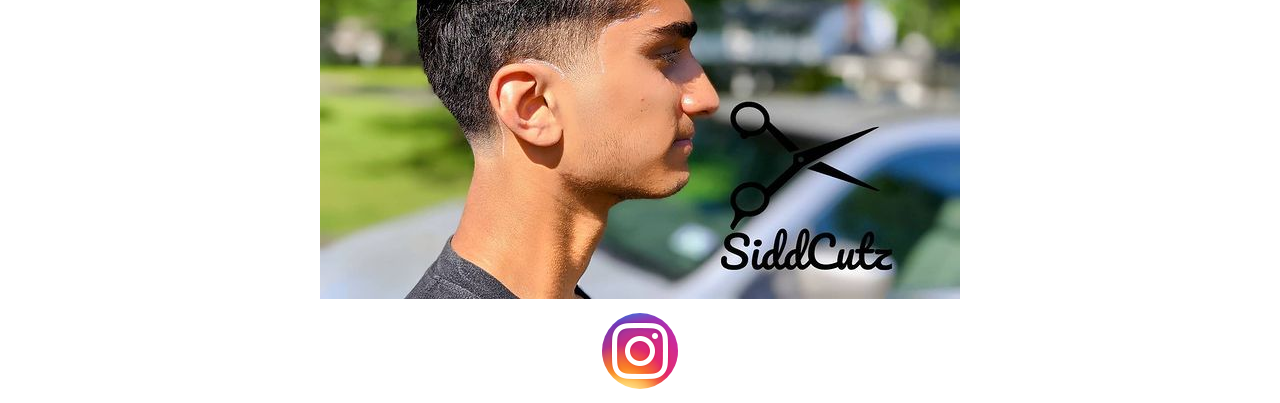
==== commit 2a92b1ef: "Revert "new home page"" ====
--- a/index.html
+++ b/index.html
@@ -1,110 +1,133 @@
 <!DOCTYPE html>
 <html>
-    <head>
-        <link rel="stylesheet" href="styles.css">
-        <meta charset="utf-8">
-    </head>
-    <div class="topnav">
-        <a class="active" href="index.html">Home</a>
-        <a href="#about">About</a>
-        <a href="#services">Services</a>
-        <div class="topnav-right">
-          <a href="login.html">Login</a>
-          <a>Create Account</a>
+
+<head>
+    <link rel="stylesheet" href="styles.css">
+    <meta charset="utf-8">
+</head>
+<div class="topnav">
+    <a class="active" href="index.html">Home</a>
+    <a href="#about">About</a>
+    <a href="#services">Services</a>
+    <div class="topnav-right">
+        <a href="login.html">Login</a>
+        <a>Create Account</a>
+    </div>
+</div>
+
+<body>
+    <div style="text-align: center; margin-top: 10px;">
+        <img src="imgs/SiddCutz2.jpeg" alt="SiddCutz" width="300">
+    </div>
+    <p>
+        Personal Barber
+    </p>
+    <p>
+        Parsippany, NJ / New Brunswick, NJ
+    </p>
+    <div style="text-align: center;">
+        <button
+            style="border-color: #cc0303;  font-size: 17px; font-family:cursive; color: white; background-color: #cc0303"
+            onclick="location.href = 'bookAptmt.php'">Book an Appointment</button>
+    </div>
+    <div id="about" style="margin-top: 20px;">
+        <h4>About Me</h4>
+        <div class="p-container">
+            <p>Hi, I'm Shaheer aka SiddCutz! I'm currently an incoming freshman at Rutgers, New Brunswick. I have been
+                slowly but surely honing my barber skills for the past 4 years and I decided to start my own business! I
+                welcome all people looking to get a fresh cut! I offer a variety of services and packages that you can
+                check
+                out and decide which is best for you! I hope to see you soon and bless you with your next cut!</p>
         </div>
-    </div>      
-    <body>
-        <div style="text-align: center; margin-top: 10px;"> 
-            <img src="imgs/SiddCutz2.jpeg" alt="SiddCutz" width="300">
+        <div style="text-align: center; margin-top: 10px;">
+            <img src="imgs/shaheer.jpg" alt="Shaheer">
         </div>
-        <p>
-            Personal Barber
-        </p>
-        <p>
-            Parsippany, NJ / New Brunswick, NJ
-        </p>
-        <div style="text-align: center;">
-            <button style="border-color: #cc0303;  font-size: 17px; font-family:cursive; color: white; background-color: #cc0303" onclick= "location.href = 'bookAptmt.php'">Book an Appointment</button>
+    </div>
+    <h4 id="services" style="margin-top: 20px;">Services</h4>
+    <div id="container">
+        <div>
+            <h2>Service A</h2>
+            <h3>Regular Haircut: $13</h3>
+            <ul>
+                <li>All tapers</li>
+                <li>Top hair trim</li>
+                <li>Line up</li>
+                <li>Blade work</li>
+                <li>Pencil enhancement</li>
+                <li>Cool mist spray</li>
+                <li>Talc powder neck</li>
+                <li>Hairstyling & hair product</li>
+            </ul>
         </div>
-        <div id="about" style="margin-top: 20px;">
-            <h4>About Me</h4>
-            <div class="p-container">
-                <p>Hi, I'm Shaheer aka SiddCutz! I'm currently an incoming freshman at Rutgers, New Brunswick. I have been
-                slowly but surely honing my barber skills for the past 4 years and I decided to start my own business! I
-                welcome all people looking to get a fresh cut! I offer a variety of services and packages that you can check
-                out and decide which is best for you! I hope to see you soon and bless you with your next cut!</p>
-            </div>
-            <div style="text-align: center; margin-top: 10px;"> 
-                <img src="imgs/shaheer.jpg" alt="Shaheer">
-            </div>
+        <div>
+            <h2>Service B</h2>
+            <h3>Skin Fades: $15</h3>
+            <ul>
+                <li>All skin fades</li>
+                <li>Top hair trim</li>
+                <li>Line up</li>
+                <li>Blade work</li>
+                <li>Pencil enhancement</li>
+                <li>Cool mist spray</li>
+                <li>Talc powder neck</li>
+                <li>Hairstyling & hair product</li>
+            </ul>
         </div>
-        <h4 id="services" style="margin-top: 20px;">Services</h4>
-        <div id="container">
-            <div>
-                <h2>Service A</h2>
-                <h3>Regular Haircut: $13</h3>
-                <ul>
-                    <li>All tapers</li>
-                    <li>Top hair trim</li>
-                    <li>Line up</li>
-                    <li>Blade work</li>
-                    <li>Pencil enhancement</li>
-                    <li>Cool mist spray</li>
-                    <li>Talc powder neck</li>
-                    <li>Hairstyling & hair product</li>
-                </ul>
-            </div>
-            <div>
-                <h2>Service B</h2>
-                <h3>Skin Fades: $15</h3>
-                <ul>
-                    <li>All skin fades</li>
-                    <li>Top hair trim</li>
-                    <li>Line up</li>
-                    <li>Blade work</li>
-                    <li>Pencil enhancement</li>
-                    <li>Cool mist spray</li>
-                    <li>Talc powder neck</li>
-                    <li>Hairstyling & hair product</li>
-                </ul>
-            </div>
-            <div>
-                <h2>Service C</h2>
-                <h3>Clean up: $5</h3>
-                <ul>
-                    <li>Shape up</li>
-                    <li>Clean up around neck</li>
-                    <li>Line up</li>
-                    <li>Blade work</li>
-                    <li>Pencil enhancement</li>
-                    <li>Cool mist spray</li>
-                    <li>Talc powder neck</li>
-                </ul>
-            </div>
-            <div>
-                <h2>Service D</h2>
-                <h3>Blade work: $5</h3>
-                <ul>
-                    <li>Beard work or full shave</li>
-                    <li>Beard trim</li>
-                    <li>Beard shape up</li>
-                    <li>Beard Blade work</li>
-                    <li>Beard pencil enhancement</li>
-                </ul>
-            </div>
+        <div>
+            <h2>Service C</h2>
+            <h3>Clean up: $5</h3>
+            <ul>
+                <li>Shape up</li>
+                <li>Clean up around neck</li>
+                <li>Line up</li>
+                <li>Blade work</li>
+                <li>Pencil enhancement</li>
+                <li>Cool mist spray</li>
+                <li>Talc powder neck</li>
+            </ul>
         </div>
+        <div>
+            <h2>Service D</h2>
+            <h3>Blade work: $5</h3>
+            <ul>
+                <li>Beard work or full shave</li>
+                <li>Beard trim</li>
+                <li>Beard shape up</li>
+                <li>Beard Blade work</li>
+                <li>Beard pencil enhancement</li>
+            </ul>
+        </div>
+    </div>
+    </section>
 
-        <br>
-        <h4 style="margin-top: 20px;">Final Products</h4>
-        <div style="text-align: center;">
-            <img src="imgs/hc1.jpg" alt="Haircut 1">
-            <img src="imgs/hc2.jpg" alt="Haircut 2">
-            <img src="imgs/hc3.jpg" alt="Haircut 3">
-            <img src="imgs/hc4.jpg" alt="Haircut 4">
+    <h4 id="services" style="margin-top: 20px;">Services</h4>
+    <div id="container">
+        <div>
+            <h2>A: $15</h2>
+            <h3>Haircut</h3>
         </div>
-        <div style="text-align: center; margin-top: 10px; margin-bottom: 10px;">        
-            <a href="https://www.instagram.com/siddcutz/"><img class="icon" src="imgs/ig.png"></a>
+        <div>
+            <h2>B: $20</h2>
+            <h3>Haircut + Beard / Shave</h3>
         </div>
+        <div>
+            <h2>C: $22</h2>
+            <h3>Haircut + Beard + Eyebrows</h3>
+        </div>
+    </div>
 
-    </body>
+    <br>
+    <h4 style="margin-top: 20px;">Final Products</h4>
+    <div style="text-align: center;">
+        <img src="imgs/hc1.jpg" alt="Haircut 1">
+        <img src="imgs/hc2.jpg" alt="Haircut 2">
+        <img src="imgs/hc3.jpg" alt="Haircut 3">
+        <img src="imgs/hc4.jpg" alt="Haircut 4">
+    </div>
+    <div style="text-align: center; margin-top: 10px; margin-bottom: 10px;">
+        <a href="https://www.instagram.com/siddcutz/"><img class="icon" src="imgs/ig.png"></a>
+    </div>
+
+</body>
+
 </html>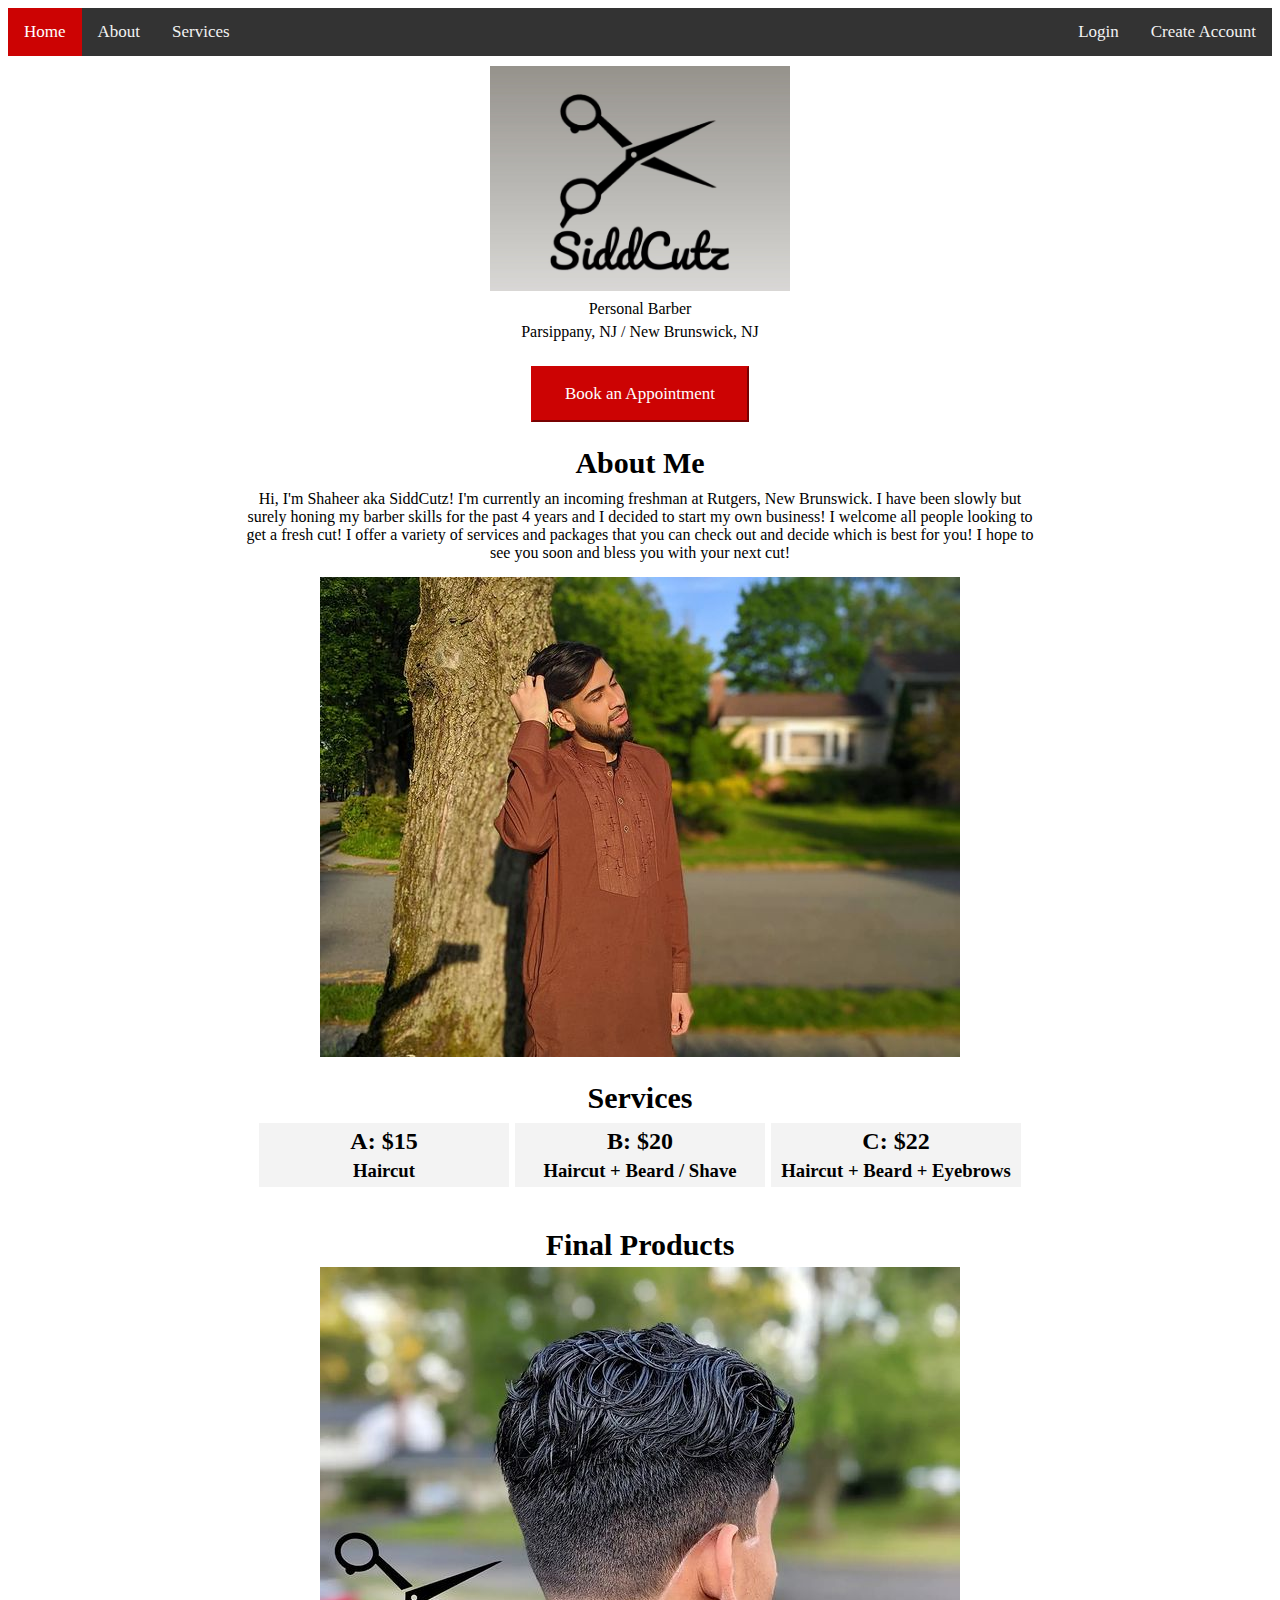
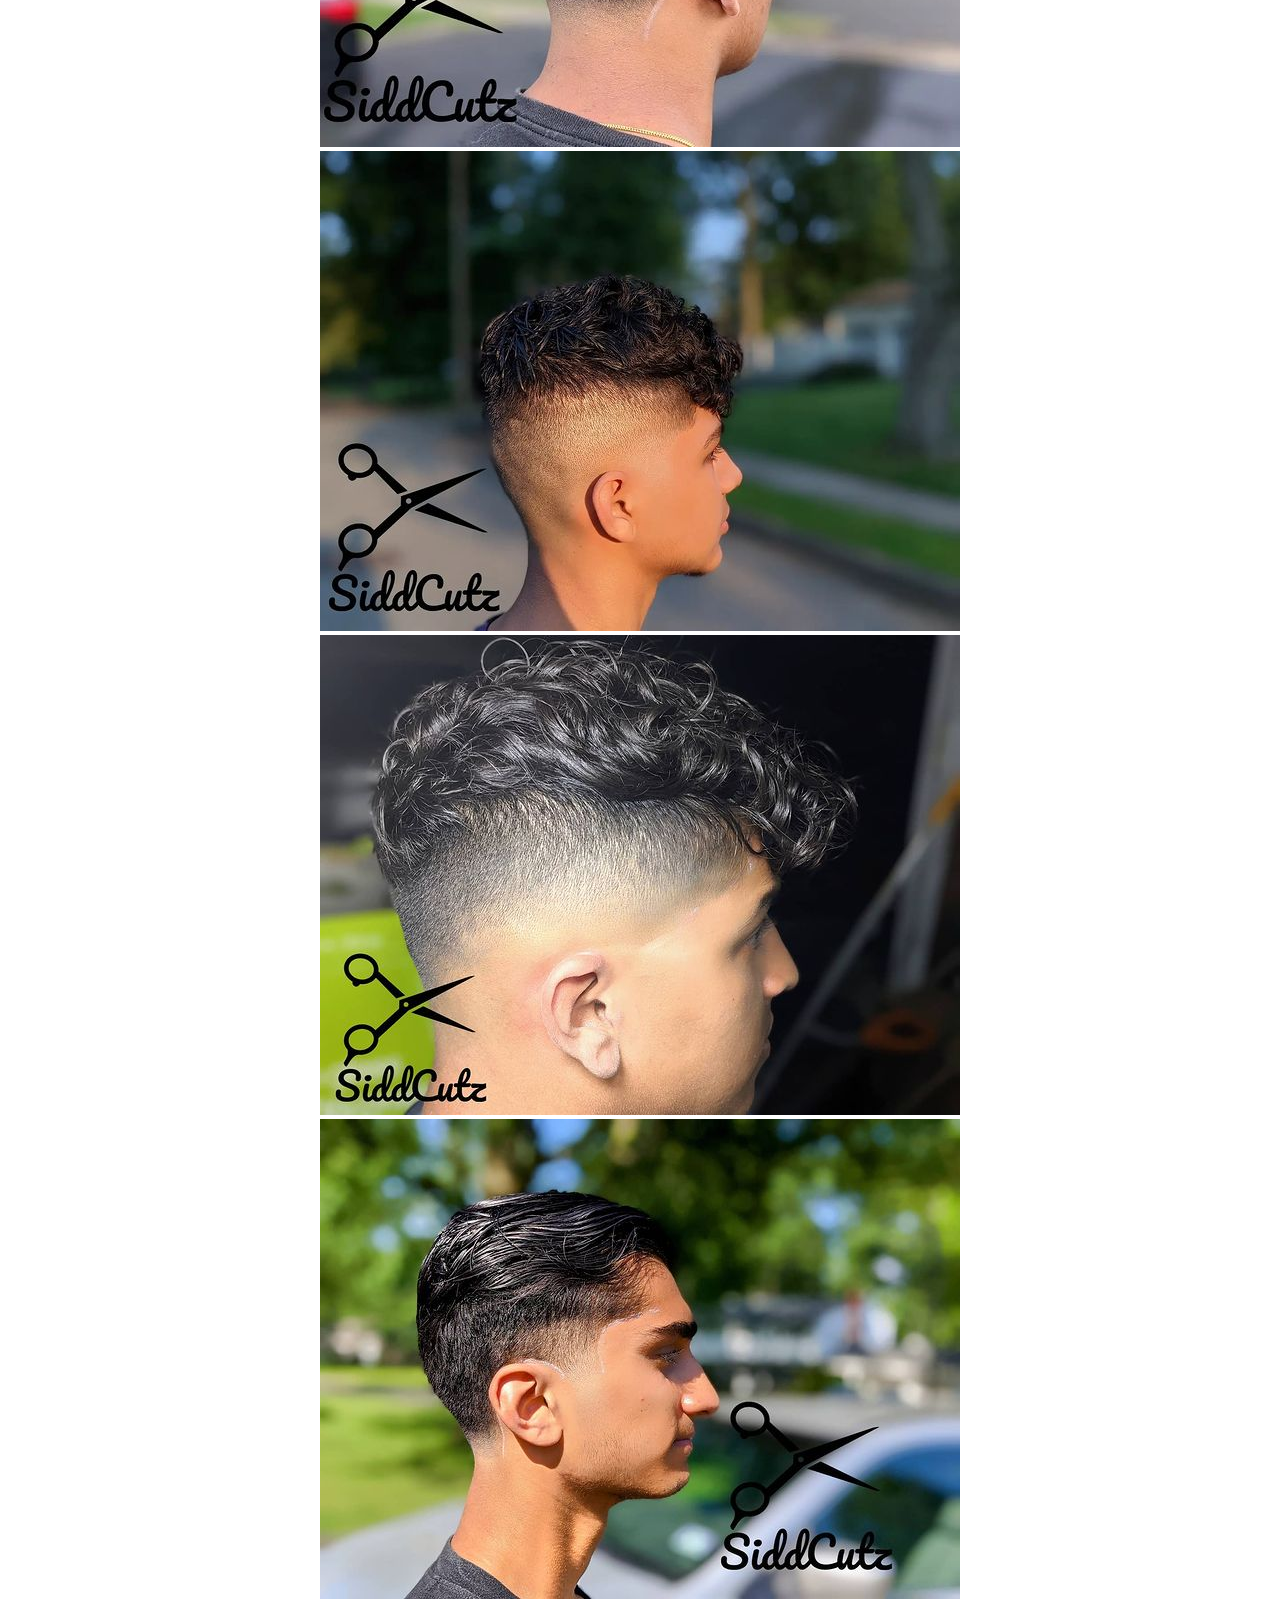
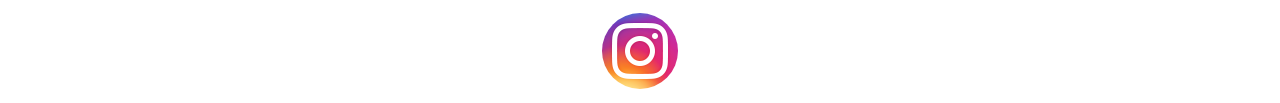
==== commit 989a4691: "Remove old service descriptions" ====
--- a/index.html
+++ b/index.html
@@ -43,61 +43,6 @@
             <img src="imgs/shaheer.jpg" alt="Shaheer">
         </div>
     </div>
-    <h4 id="services" style="margin-top: 20px;">Services</h4>
-    <div id="container">
-        <div>
-            <h2>Service A</h2>
-            <h3>Regular Haircut: $13</h3>
-            <ul>
-                <li>All tapers</li>
-                <li>Top hair trim</li>
-                <li>Line up</li>
-                <li>Blade work</li>
-                <li>Pencil enhancement</li>
-                <li>Cool mist spray</li>
-                <li>Talc powder neck</li>
-                <li>Hairstyling & hair product</li>
-            </ul>
-        </div>
-        <div>
-            <h2>Service B</h2>
-            <h3>Skin Fades: $15</h3>
-            <ul>
-                <li>All skin fades</li>
-                <li>Top hair trim</li>
-                <li>Line up</li>
-                <li>Blade work</li>
-                <li>Pencil enhancement</li>
-                <li>Cool mist spray</li>
-                <li>Talc powder neck</li>
-                <li>Hairstyling & hair product</li>
-            </ul>
-        </div>
-        <div>
-            <h2>Service C</h2>
-            <h3>Clean up: $5</h3>
-            <ul>
-                <li>Shape up</li>
-                <li>Clean up around neck</li>
-                <li>Line up</li>
-                <li>Blade work</li>
-                <li>Pencil enhancement</li>
-                <li>Cool mist spray</li>
-                <li>Talc powder neck</li>
-            </ul>
-        </div>
-        <div>
-            <h2>Service D</h2>
-            <h3>Blade work: $5</h3>
-            <ul>
-                <li>Beard work or full shave</li>
-                <li>Beard trim</li>
-                <li>Beard shape up</li>
-                <li>Beard Blade work</li>
-                <li>Beard pencil enhancement</li>
-            </ul>
-        </div>
-    </div>
     </section>
 
     <h4 id="services" style="margin-top: 20px;">Services</h4>
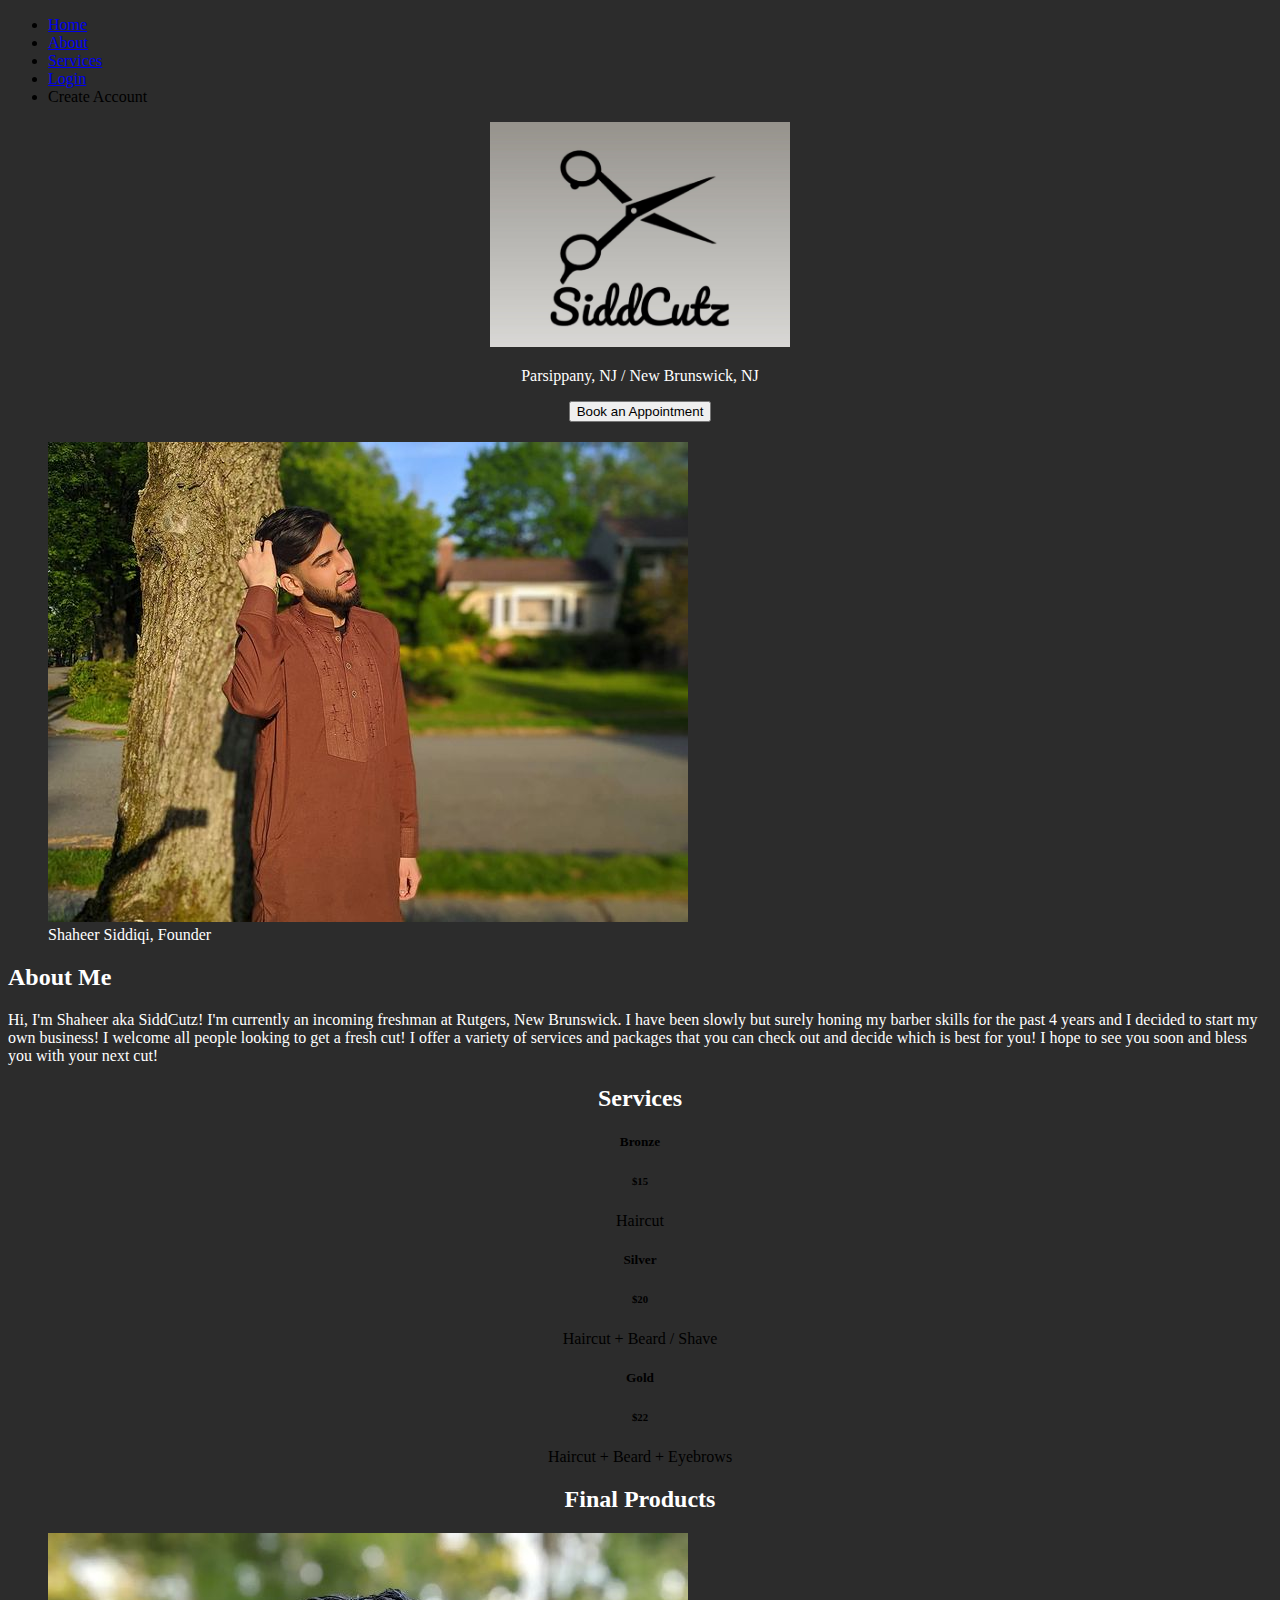
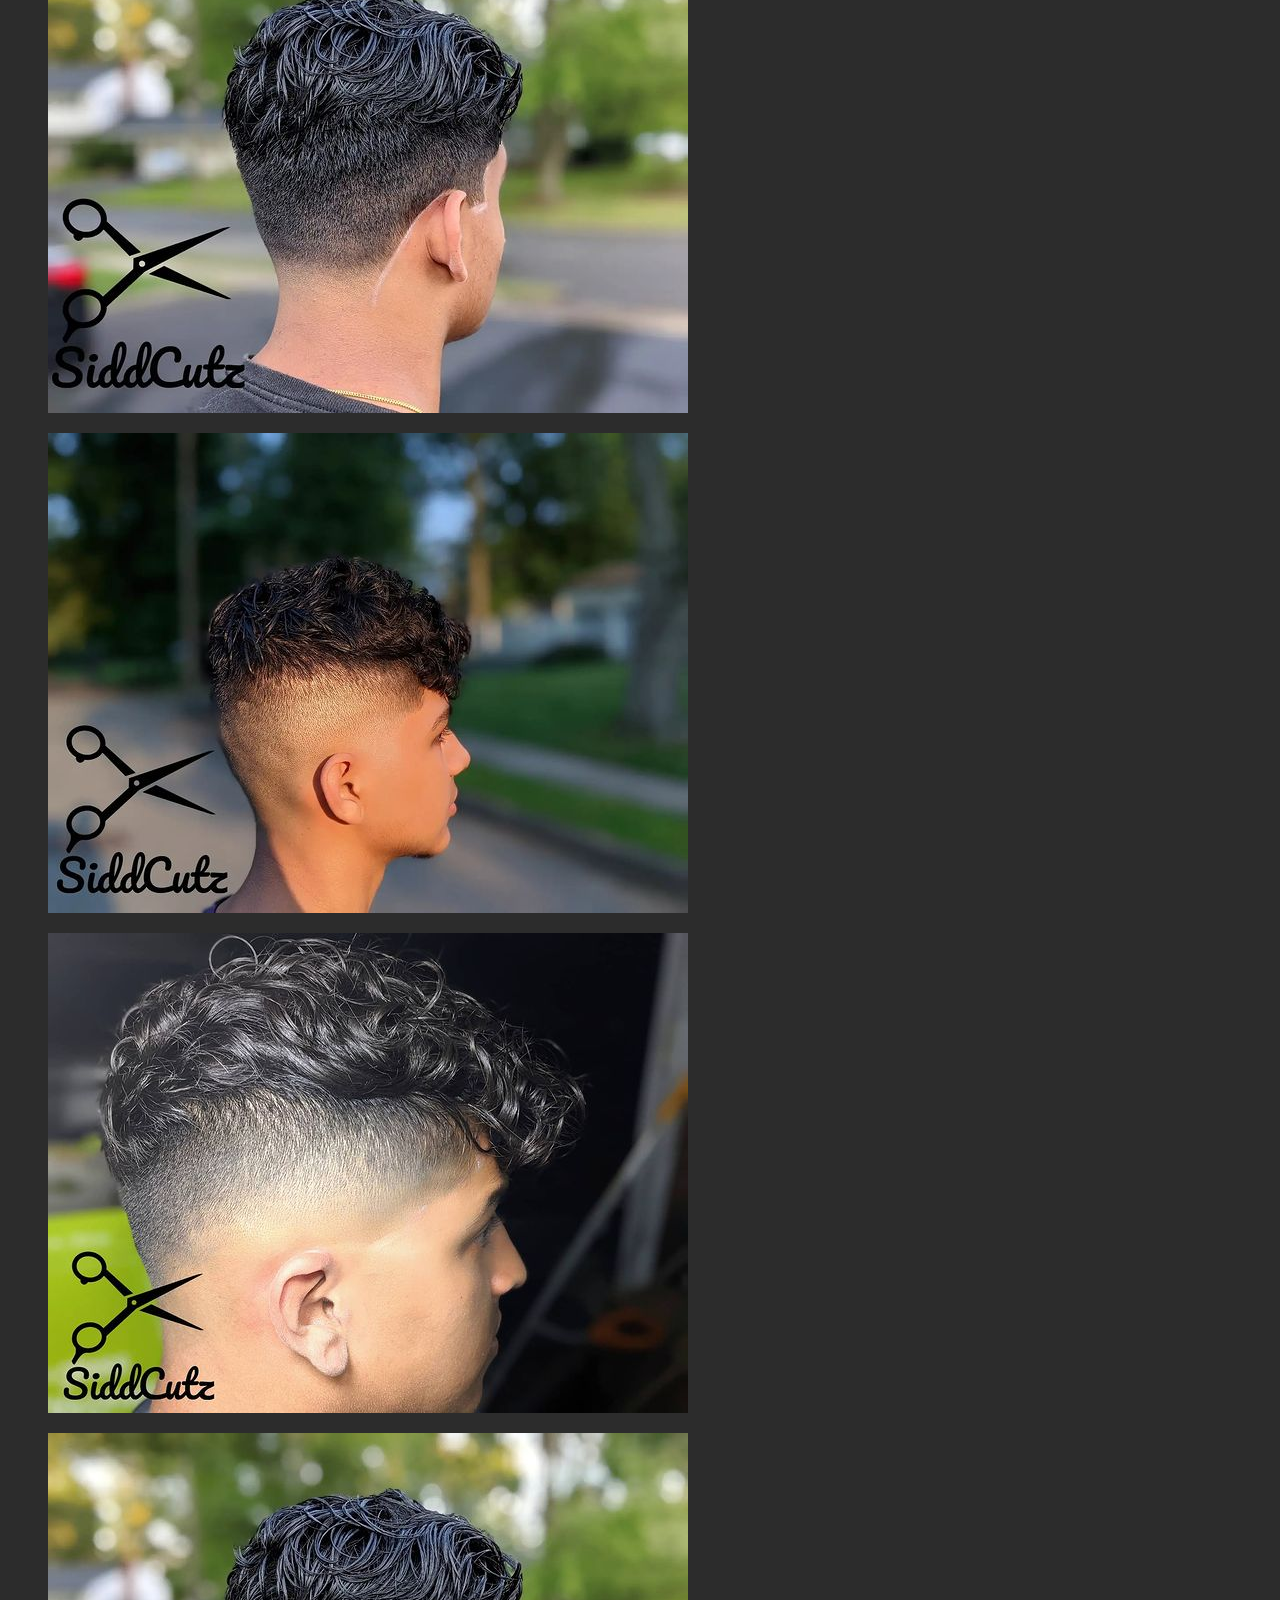
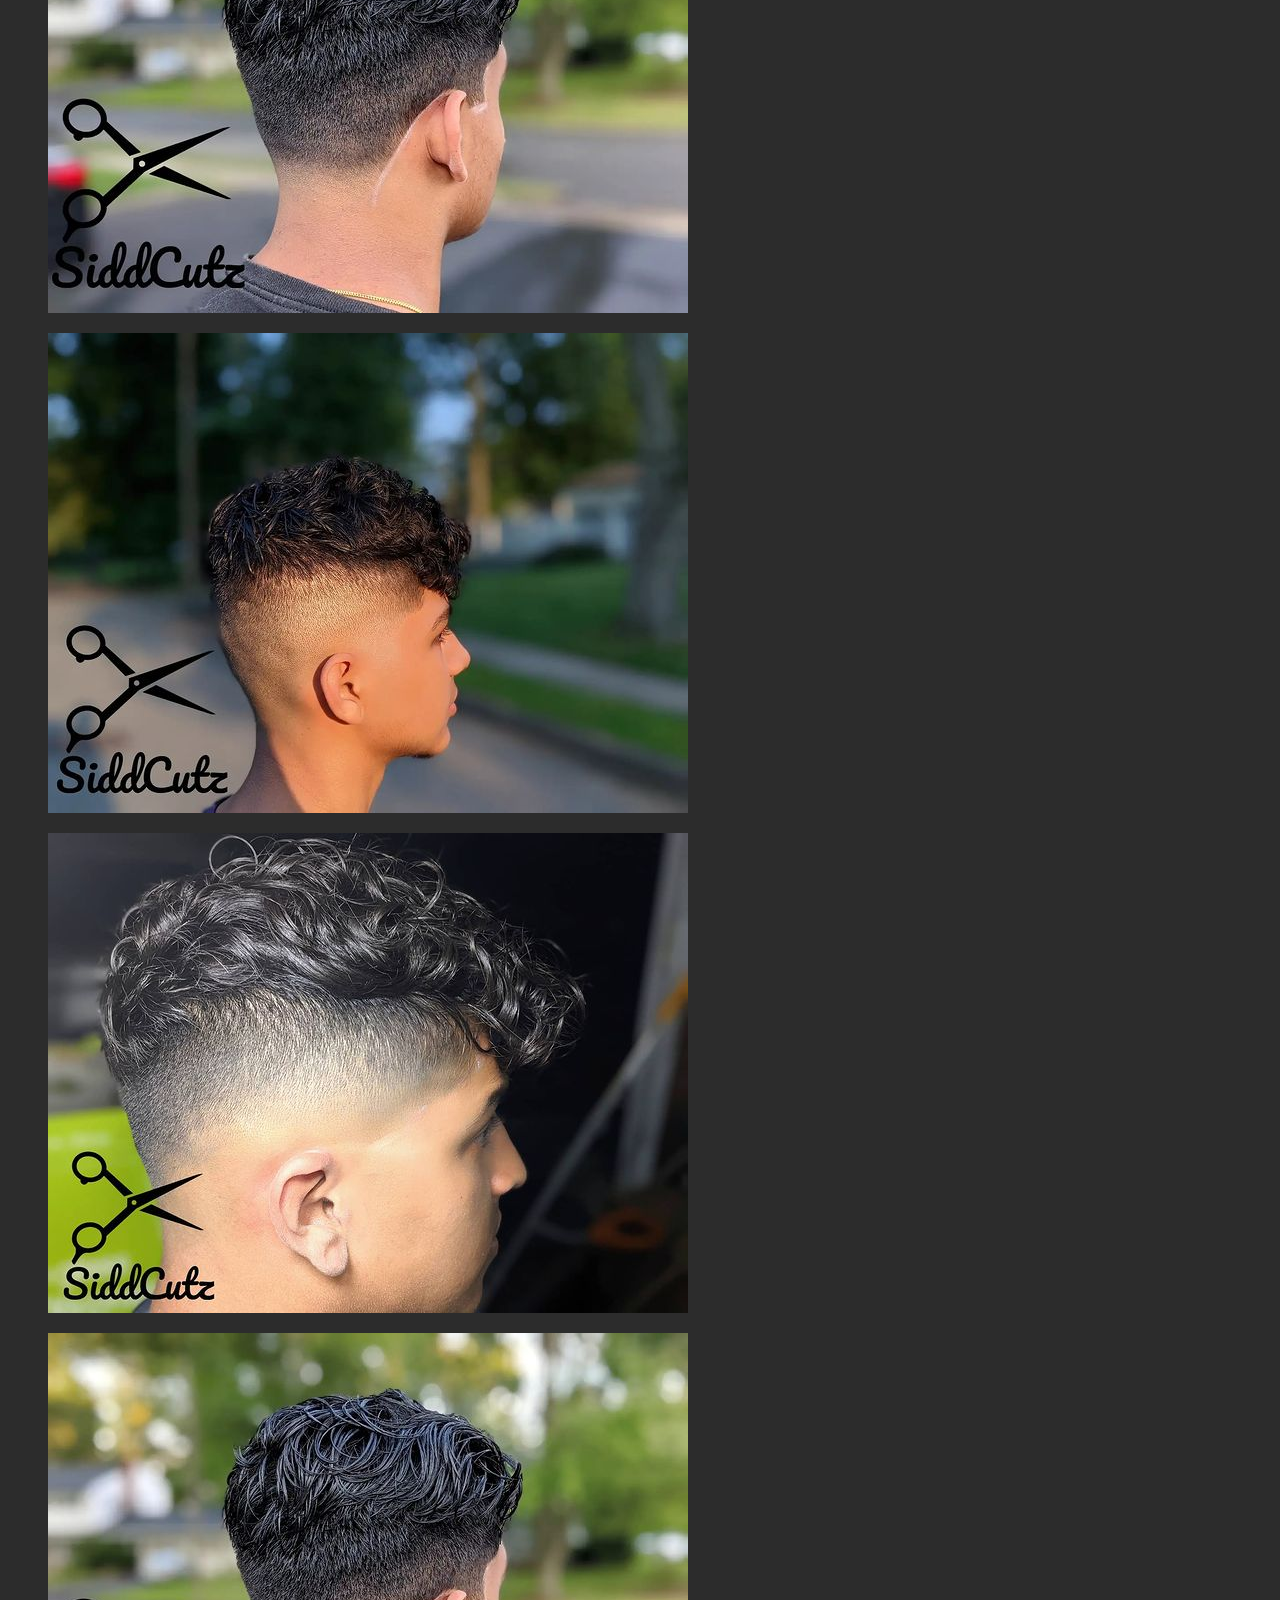
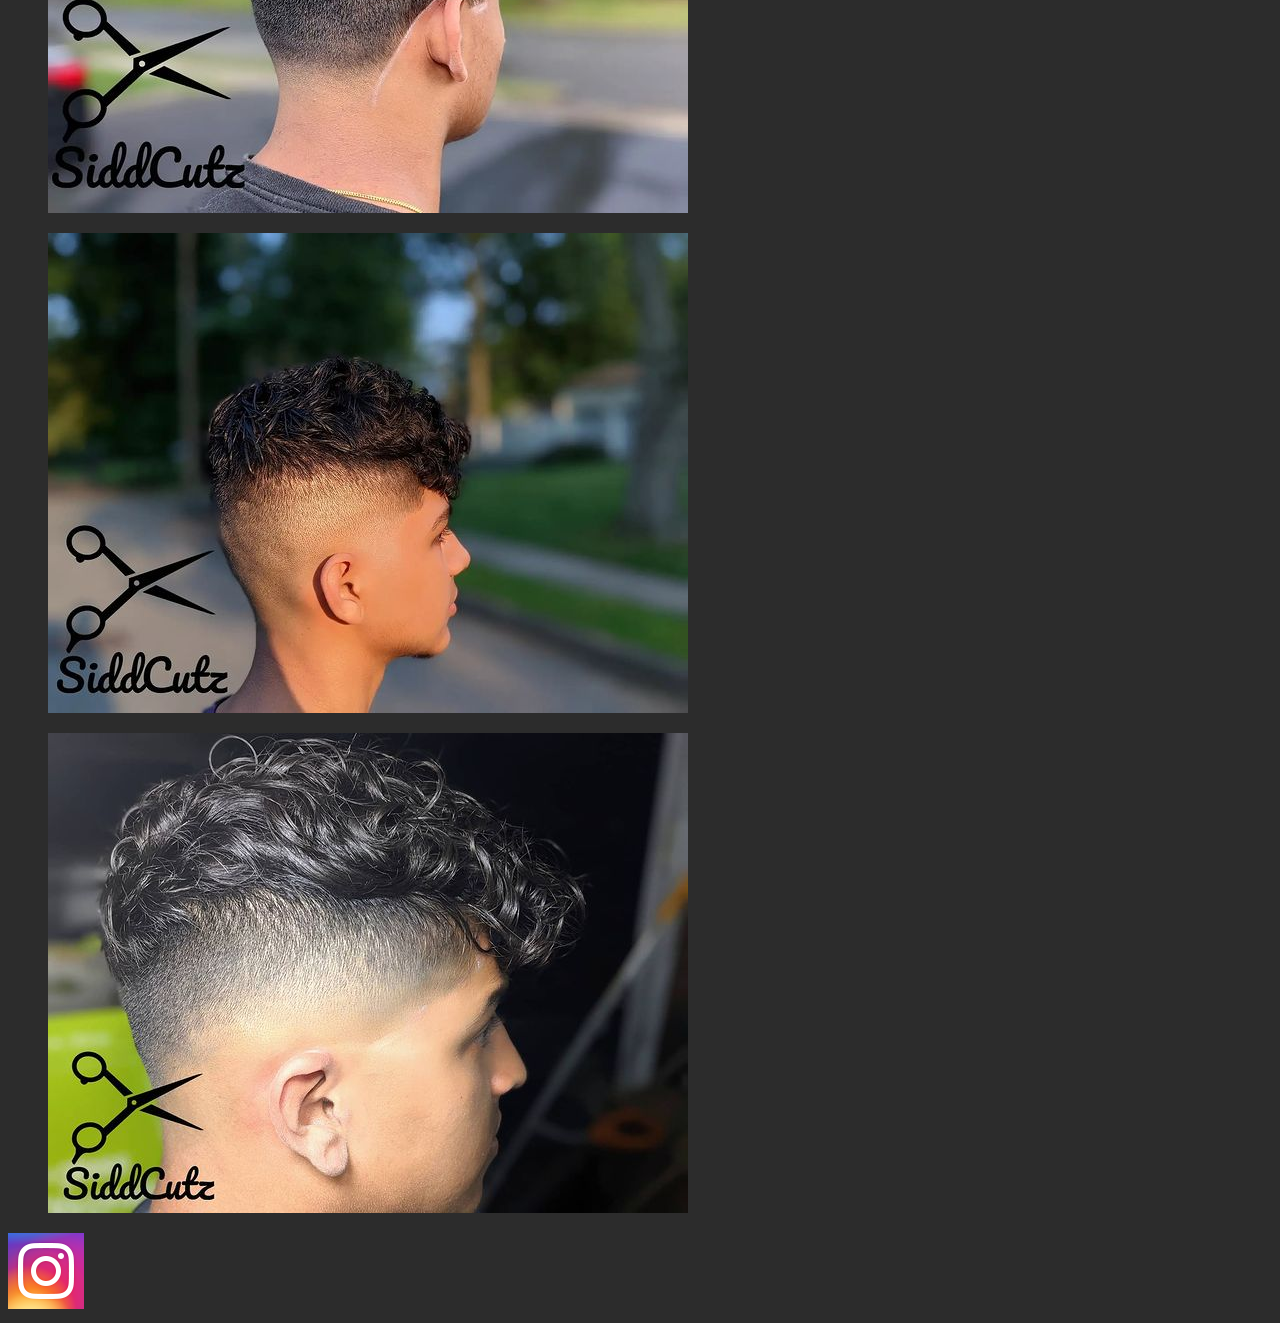
==== commit 743947a3: "Home Page" ====
--- a/index.html
+++ b/index.html
@@ -2,75 +2,153 @@
 <html>
 
 <head>
-    <link rel="stylesheet" href="styles.css">
+    <!-- <link rel="stylesheet" href="styles.css"> -->
+    <link href="https://cdn.jsdelivr.net/npm/bootstrap@5.2.0/dist/css/bootstrap.min.css" rel="stylesheet"
+        integrity="sha384-gH2yIJqKdNHPEq0n4Mqa/HGKIhSkIHeL5AyhkYV8i59U5AR6csBvApHHNl/vI1Bx" crossorigin="anonymous">
     <meta charset="utf-8">
 </head>
-<div class="topnav">
-    <a class="active" href="index.html">Home</a>
-    <a href="#about">About</a>
-    <a href="#services">Services</a>
-    <div class="topnav-right">
-        <a href="login.html">Login</a>
-        <a>Create Account</a>
+
+<body style="background-color: rgb(44, 44, 44);">
+
+    <!-- Nav bar -->
+    <ul class="nav justify-content-center">
+        <li class="nav-item">
+            <a class="nav-link active" href="index.html">Home</a>
+        </li>
+        <li class="nav-item">
+            <a class="nav-link" href="#about">About</a>
+        </li>
+        <li class="nav-item">
+            <a class="nav-link" href="#services">Services</a>
+        </li>
+        <li class="nav-item">
+            <a class="nav-link" href="login.html">Login</a>
+        </li>
+        <li class="nav-item">
+            <a class="nav-link disabled">Create Account</a>
+        </li>
+    </ul>
+
+    <!-- Introduction -->
+    <div style="text-align: center; margin-top: 10px; color: white;">
+        <img src="imgs/SiddCutz2.jpeg" alt="SiddCutz" width="300">
+        <p>
+            Parsippany, NJ / New Brunswick, NJ
+        </p>
+        <button class="btn btn-danger" onclick="location.href = 'bookAptmt.php'">Book an Appointment</button>
     </div>
-</div>
 
-<body>
-    <div style="text-align: center; margin-top: 10px;">
-        <img src="imgs/SiddCutz2.jpeg" alt="SiddCutz" width="300">
-    </div>
-    <p>
-        Personal Barber
-    </p>
-    <p>
-        Parsippany, NJ / New Brunswick, NJ
-    </p>
-    <div style="text-align: center;">
-        <button
-            style="border-color: #cc0303;  font-size: 17px; font-family:cursive; color: white; background-color: #cc0303"
-            onclick="location.href = 'bookAptmt.php'">Book an Appointment</button>
-    </div>
-    <div id="about" style="margin-top: 20px;">
-        <h4>About Me</h4>
-        <div class="p-container">
-            <p>Hi, I'm Shaheer aka SiddCutz! I'm currently an incoming freshman at Rutgers, New Brunswick. I have been
-                slowly but surely honing my barber skills for the past 4 years and I decided to start my own business! I
-                welcome all people looking to get a fresh cut! I offer a variety of services and packages that you can
-                check
-                out and decide which is best for you! I hope to see you soon and bless you with your next cut!</p>
-        </div>
-        <div style="text-align: center; margin-top: 10px;">
-            <img src="imgs/shaheer.jpg" alt="Shaheer">
-        </div>
-    </div>
-    </section>
-
-    <h4 id="services" style="margin-top: 20px;">Services</h4>
-    <div id="container">
-        <div>
-            <h2>A: $15</h2>
-            <h3>Haircut</h3>
-        </div>
-        <div>
-            <h2>B: $20</h2>
-            <h3>Haircut + Beard / Shave</h3>
-        </div>
-        <div>
-            <h2>C: $22</h2>
-            <h3>Haircut + Beard + Eyebrows</h3>
+    <!-- About me - picture on the left and description on the right -->
+    <div class="container text-center" id="about" style="margin-top: 20px; color: white;">
+        <div class="row justify-content-center align-items-center">
+            <div class="col-5">
+                <figure class="figure">
+                    <img src="imgs/shaheer.jpg" class="figure-img img-fluid rounded" alt="Shaheer">
+                    <figcaption class="figure-caption">Shaheer Siddiqi, Founder</figcaption>
+                </figure>
+            </div>
+            <div class="col-5" style="justify-content: center; align-items: center;">
+                <h2 class="display-6">About Me</h2>
+                <p class="lead mb-4">Hi, I'm Shaheer aka SiddCutz! I'm currently an incoming freshman at Rutgers,
+                    New
+                    Brunswick. I have
+                    been
+                    slowly but surely honing my barber skills for the past 4 years and I decided to start my own
+                    business! I
+                    welcome all people looking to get a fresh cut! I offer a variety of services and packages that you
+                    can
+                    check out and decide which is best for you! I hope to see you soon and bless you with your next cut!
+                </p>
+            </div>
         </div>
     </div>
 
-    <br>
-    <h4 style="margin-top: 20px;">Final Products</h4>
-    <div style="text-align: center;">
-        <img src="imgs/hc1.jpg" alt="Haircut 1">
-        <img src="imgs/hc2.jpg" alt="Haircut 2">
-        <img src="imgs/hc3.jpg" alt="Haircut 3">
-        <img src="imgs/hc4.jpg" alt="Haircut 4">
+    <!-- Services - Make a card for each one -->
+    <div class="div" id="services" style="margin-top: 20px; text-align: center;">
+        <h2 class="display-6" style="color: white">Services</h2>
+        <div class="row justify-content-center align-items-wrap">
+            <div class="col-3">
+                <div class="card">
+                    <div class="card-body">
+                        <h5 class="card-title">Bronze</h5>
+                        <h6 class="card-subtitle mb-2 text-muted">$15</h6>
+                        <p class="card-text">Haircut</p>
+                    </div>
+                </div>
+            </div>
+            <div class="col-3">
+                <div class="card">
+                    <div class="card-body">
+                        <h5 class="card-title">Silver</h5>
+                        <h6 class="card-subtitle mb-2 text-muted">$20</h6>
+                        <p class="card-text">Haircut + Beard / Shave</p>
+                    </div>
+                </div>
+            </div>
+            <div class="col-3">
+                <div class="card">
+                    <div class="card-body">
+                        <h5 class="card-title">Gold</h5>
+                        <h6 class="card-subtitle mb-2 text-muted">$22</h6>
+                        <p class="card-text">Haircut + Beard + Eyebrows</p>
+                    </div>
+                </div>
+            </div>
+        </div>
     </div>
-    <div style="text-align: center; margin-top: 10px; margin-bottom: 10px;">
-        <a href="https://www.instagram.com/siddcutz/"><img class="icon" src="imgs/ig.png"></a>
+
+    <!-- Media - show pictures + link social media -->
+    <div class="div">
+        <h2 class="display-6" style="margin-top: 20px; color: white; text-align: center;">Final Products</h2>
+        <div class="row justify-content-center align-items-center">
+
+            <div class="col-3">
+                <figure class="figure"><img src="imgs/hc1.jpg" class="figure-img img-fluid rounded" alt="Haircut 1">
+                </figure>
+            </div>
+            <div class="col-3">
+                <figure class="figure"><img src="imgs/hc2.jpg" class="figure-img img-fluid rounded" alt="Haircut 2">
+                </figure>
+            </div>
+            <div class="col-3">
+                <figure class="figure"><img src="imgs/hc3.jpg" class="figure-img img-fluid rounded" alt="Haircut 3">
+                </figure>
+            </div>
+        </div>
+        <div class="row justify-content-center align-items-center">
+            <div class="col-3">
+                <figure class="figure"><img src="imgs/hc1.jpg" class="figure-img img-fluid rounded" alt="Haircut 1">
+                </figure>
+            </div>
+            <div class="col-3">
+                <figure class="figure"><img src="imgs/hc2.jpg" class="figure-img img-fluid rounded" alt="Haircut 2">
+                </figure>
+            </div>
+            <div class="col-3">
+                <figure class="figure"><img src="imgs/hc3.jpg" class="figure-img img-fluid rounded" alt="Haircut 3">
+                </figure>
+            </div>
+        </div>
+        <div class="row justify-content-center align-items-center">
+            <div class="col-3">
+                <figure class="figure"><img src="imgs/hc1.jpg" class="figure-img img-fluid rounded" alt="Haircut 1">
+                </figure>
+            </div>
+            <div class="col-3">
+                <figure class="figure"><img src="imgs/hc2.jpg" class="figure-img img-fluid rounded" alt="Haircut 2">
+                </figure>
+            </div>
+            <div class="col-3">
+                <figure class="figure"><img src="imgs/hc3.jpg" class="figure-img img-fluid rounded" alt="Haircut 3">
+                </figure>
+            </div>
+        </div>
+        <div class="row justify-content-center">
+            <div class="col-1" style="margin-top: 10px; margin-bottom: 10px;">
+                <a href="https://www.instagram.com/siddcutz/"><img class="icon" src="imgs/ig.png"></a>
+            </div>
+        </div>
+
     </div>
 
 </body>
